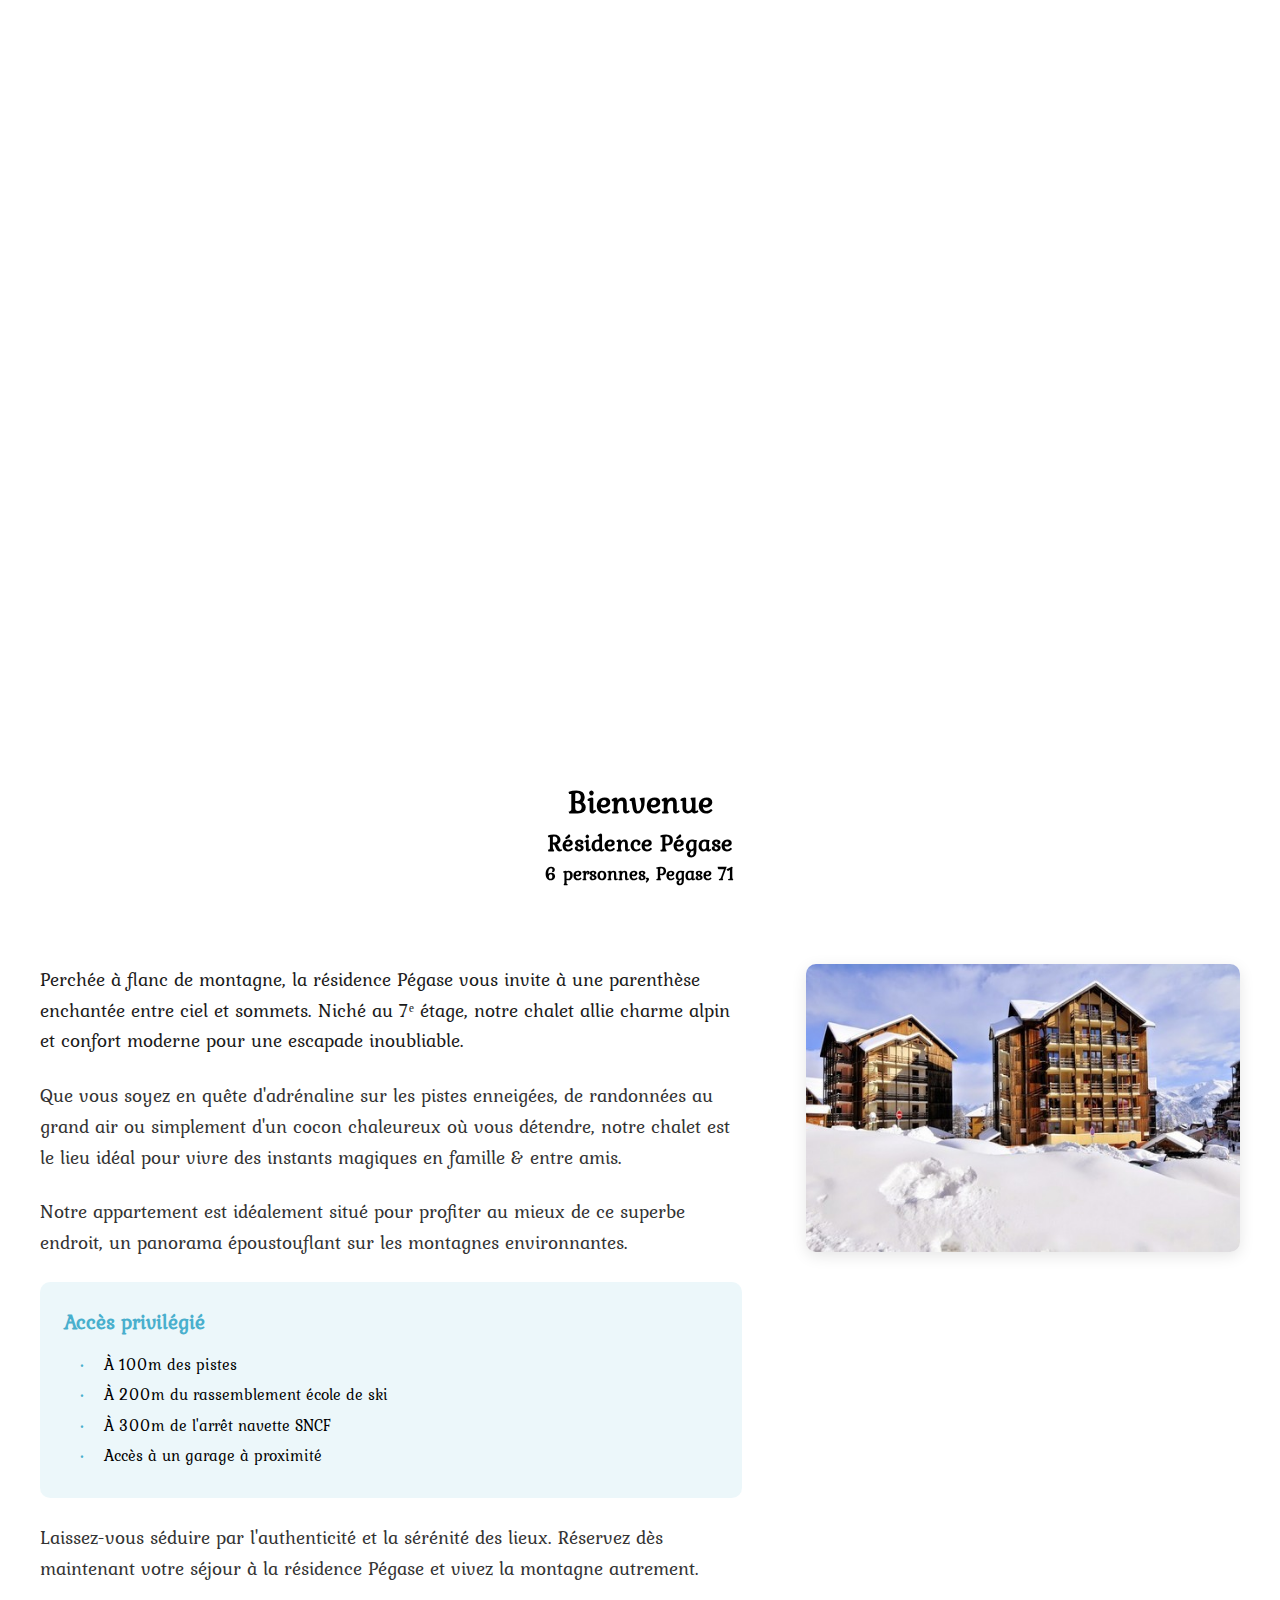
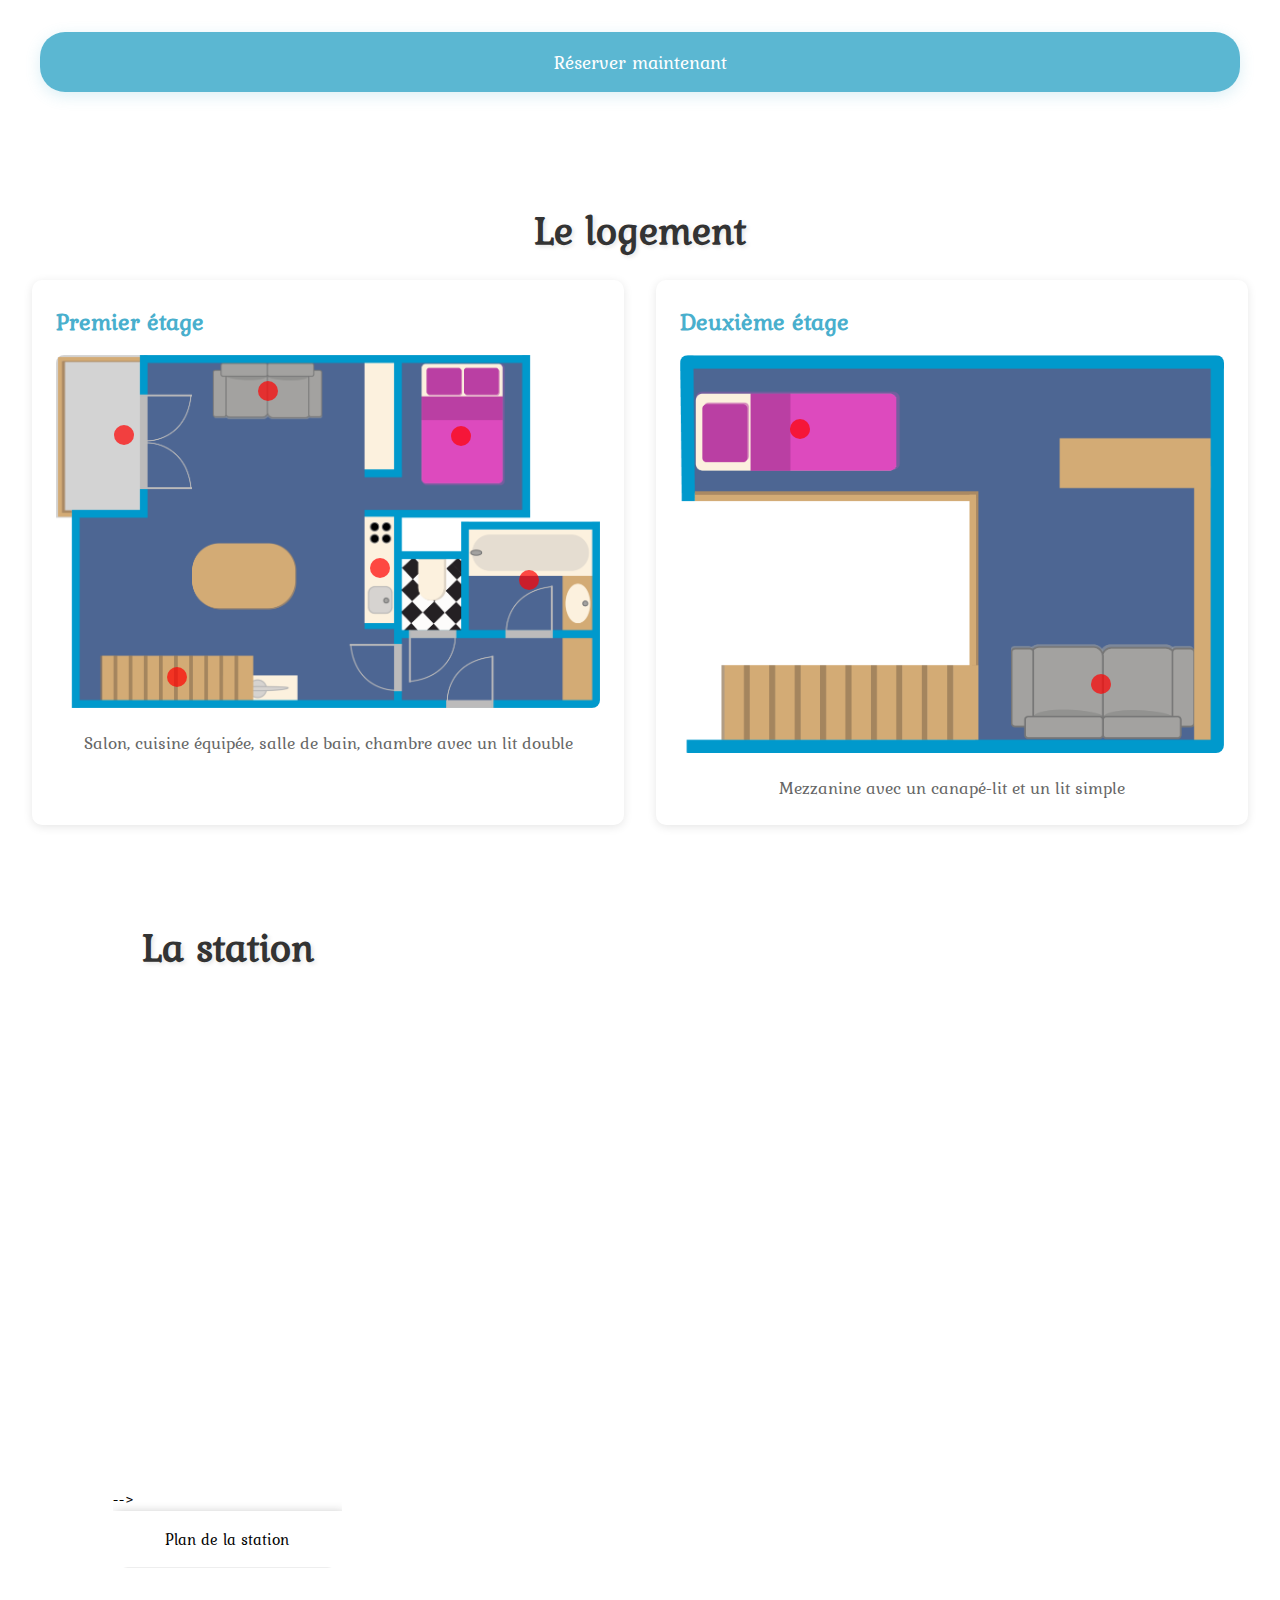
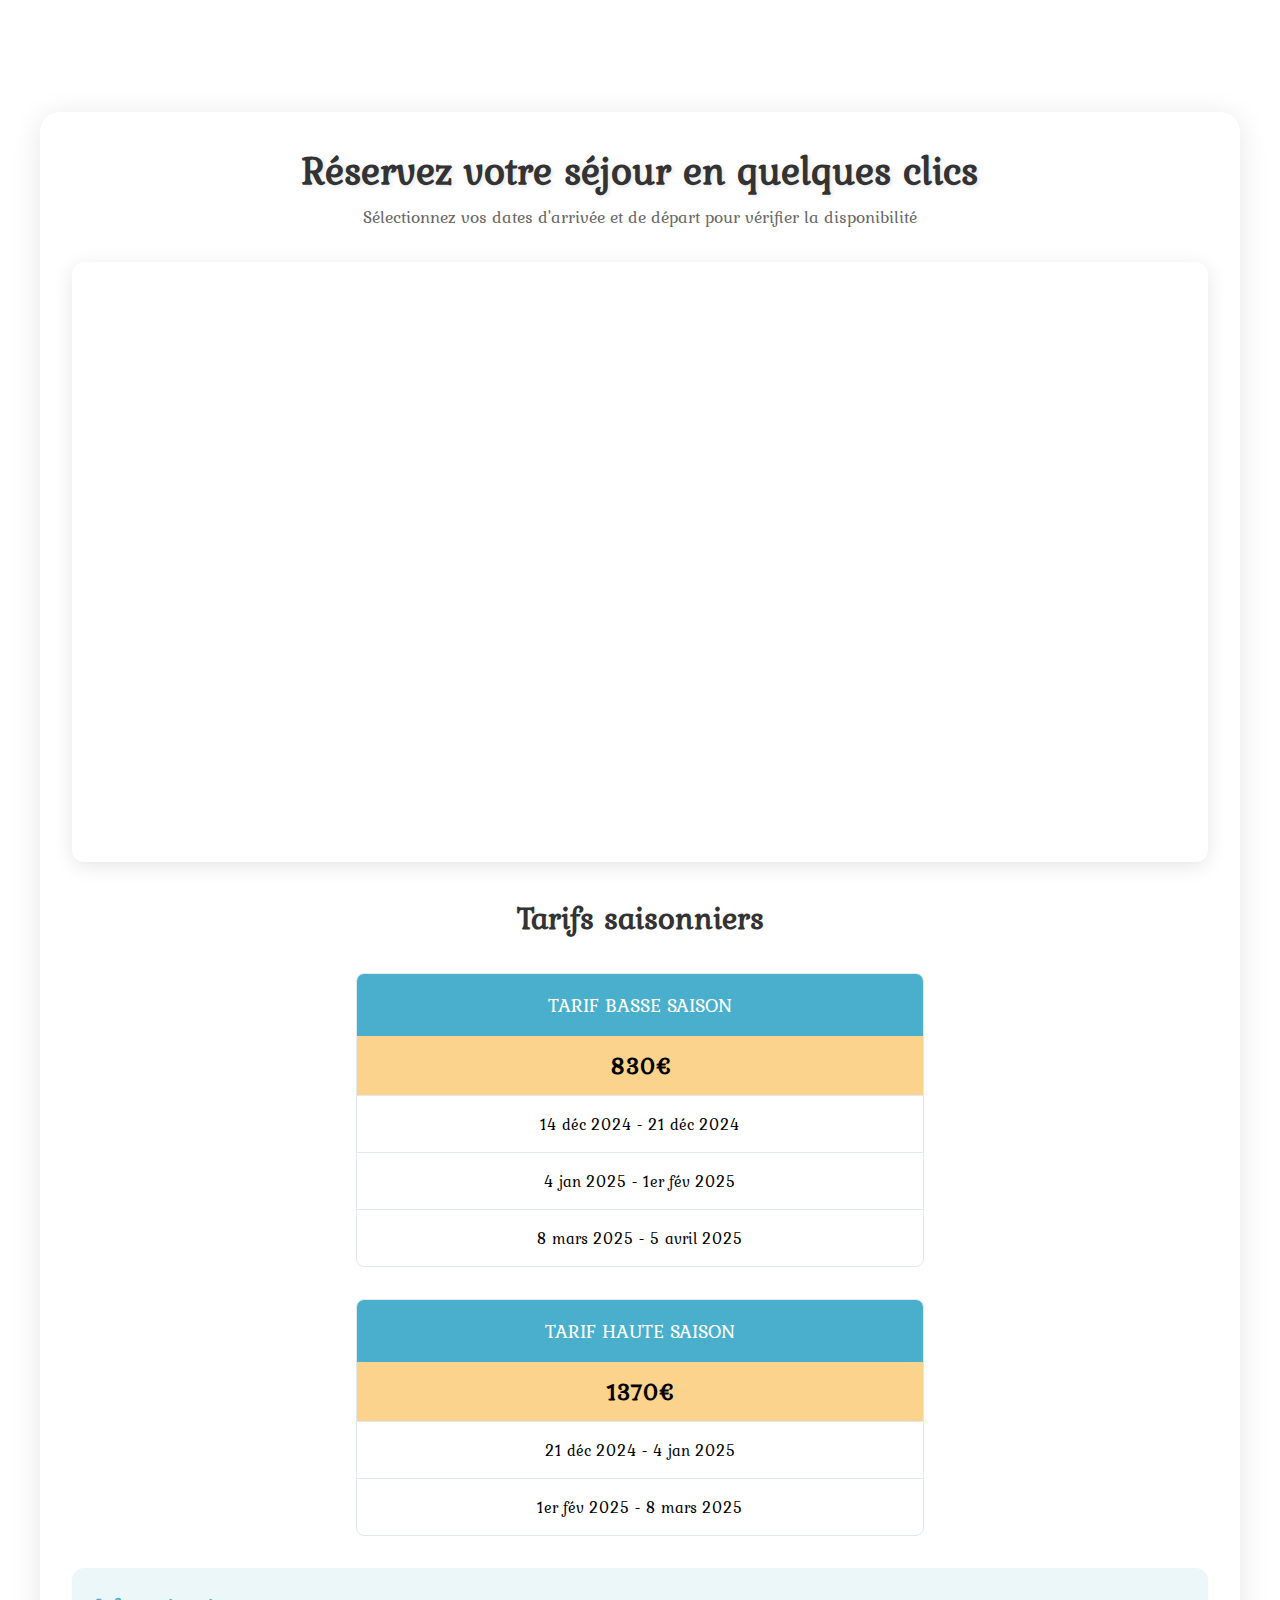
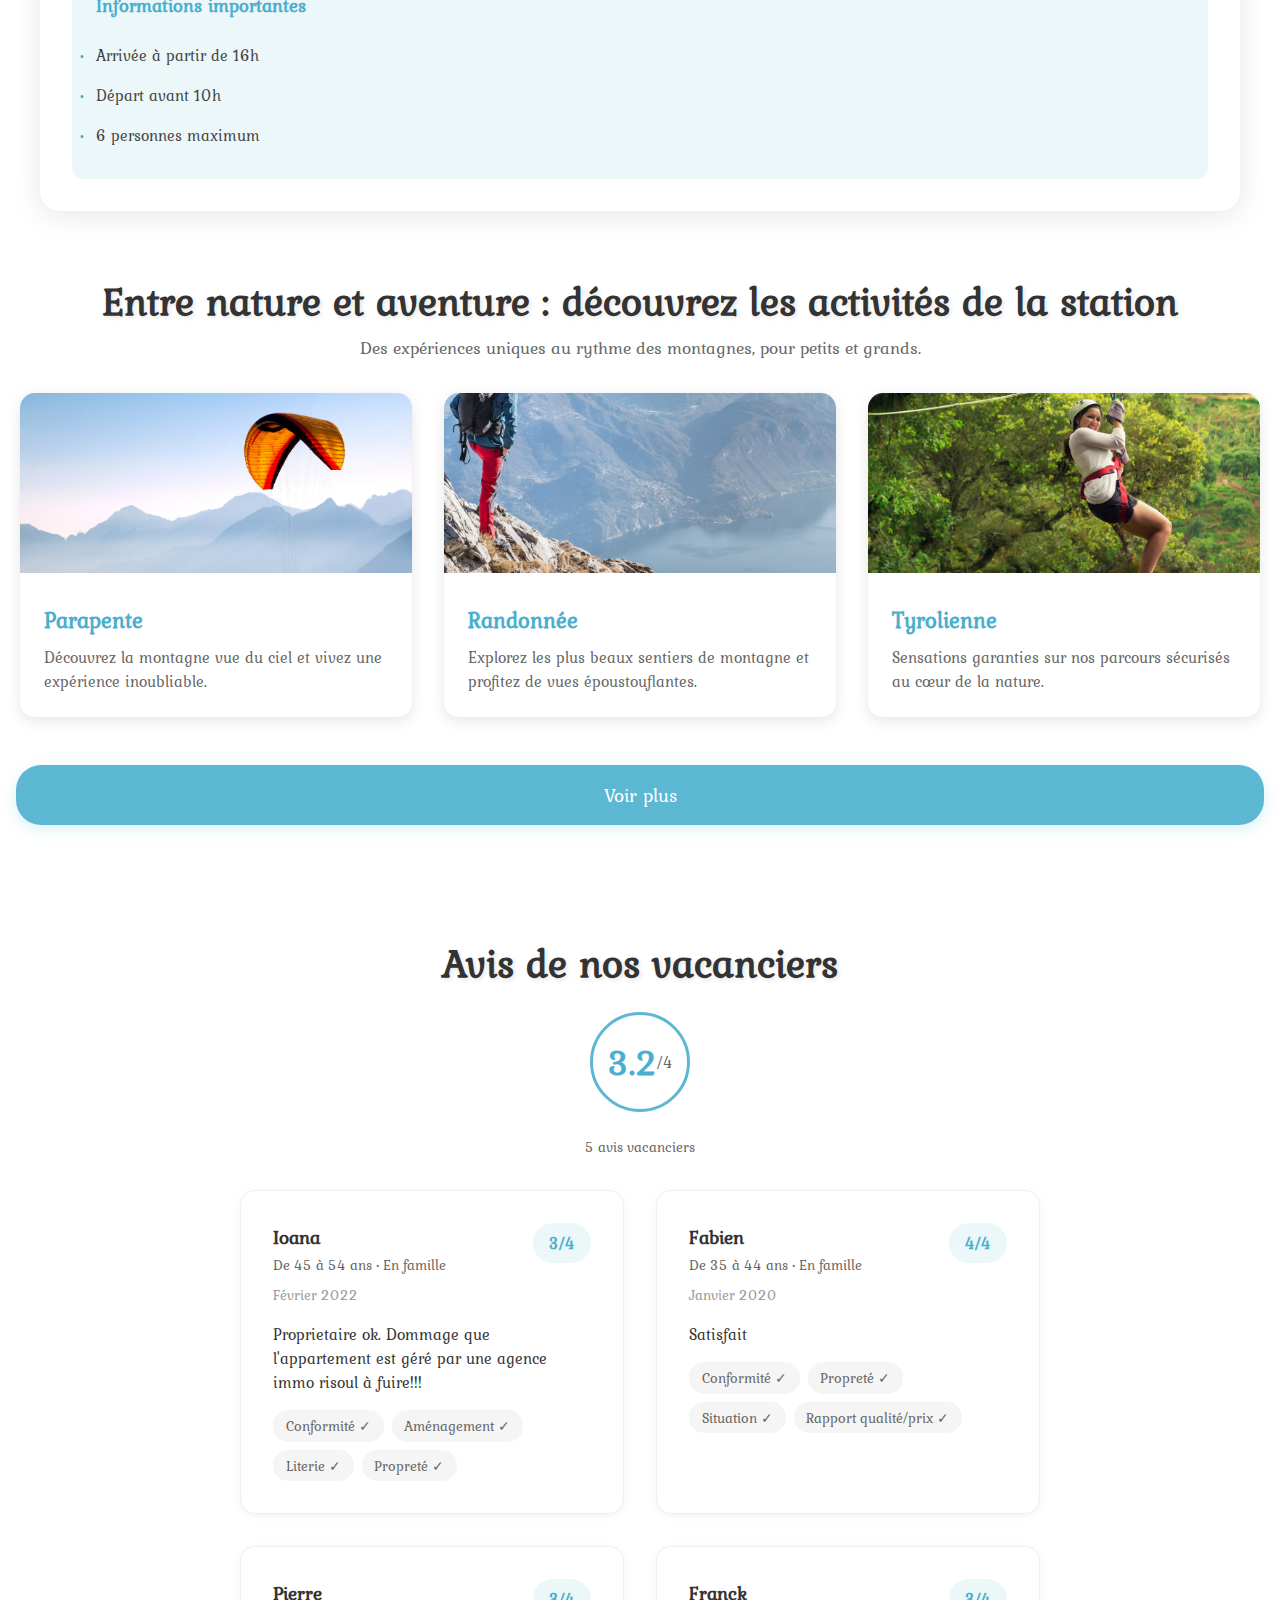
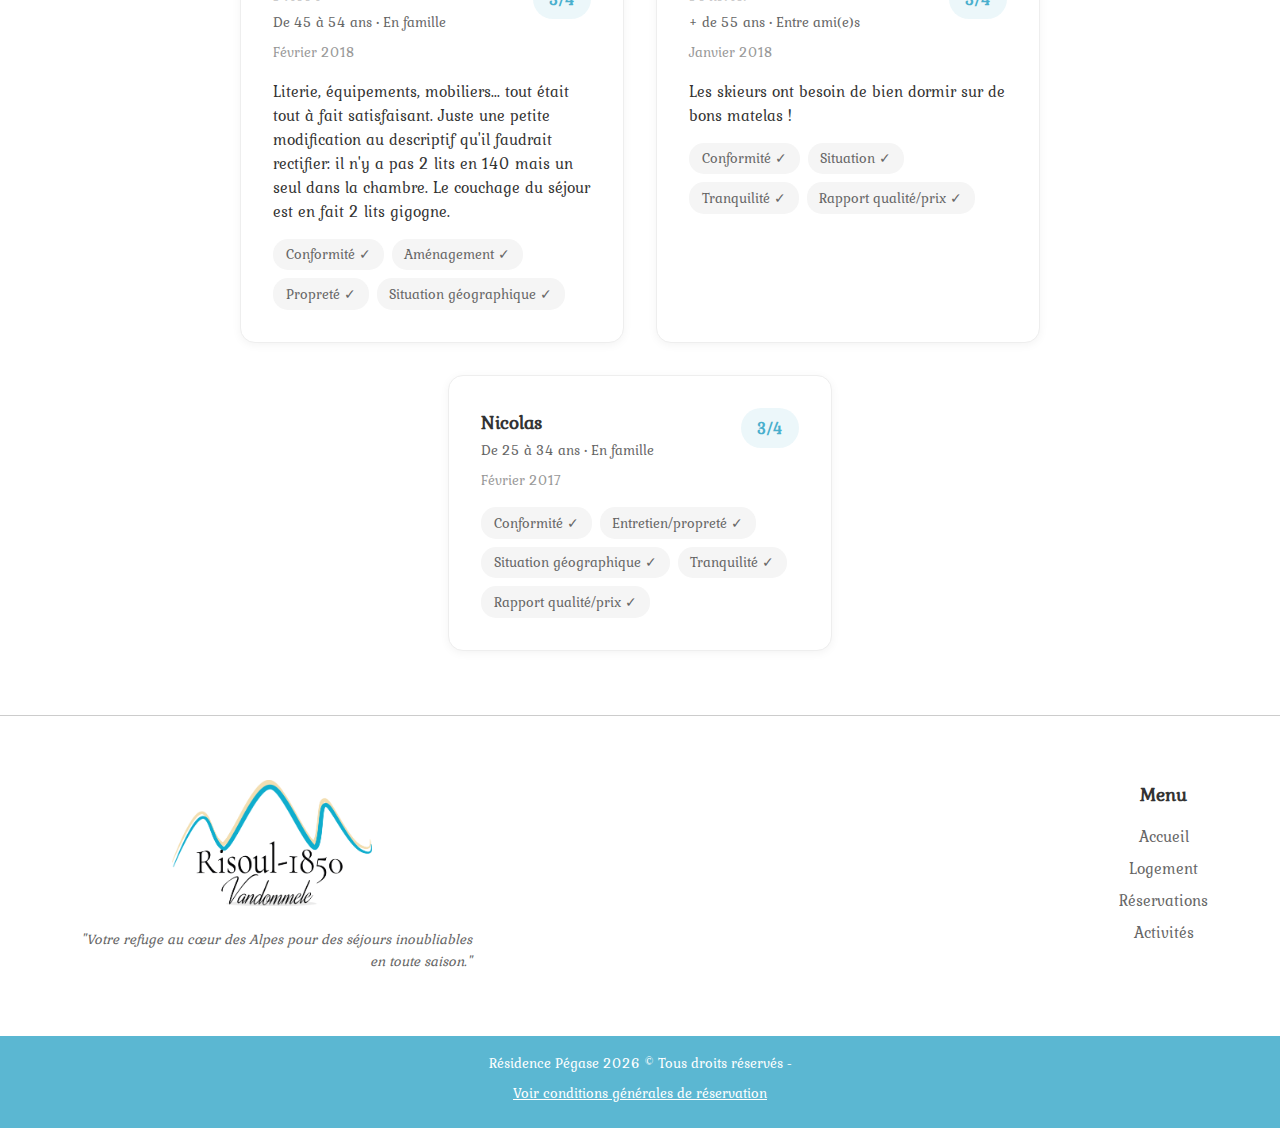
==== index.html @ df3fe363 "allthe project" ====
<!DOCTYPE html>
<html lang="fr">
<head>
    <meta charset="UTF-8">
    <meta name="viewport" content="width=device-width, initial-scale=1.0">
    <meta name="description" content="Résidence Pégase - Votre séjour en montagne">
    <title>Résidence Pégase</title>
    <link rel="stylesheet" href="/css/style.css">
</head>
<body>


    <header class="hero">
        <div class="hero__video-container">
            <!-- Vidéo pour desktop -->
            <video class="hero__video desktop" autoplay loop muted playsinline>
                <source src="./assets/hero/Hero section desktop.mp4" type="video/mp4">
      
            </video>

            <!-- Vidéo pour mobile -->
            <video class="hero__video mobile" autoplay loop muted playsinline>^
                <source src="./assets/hero/Hero section mobile.mp4" type="video/mp4">
            </video>

            
            <!-- Menu Burger -->
            <div class="burger-menu">
                <span></span>
                <span></span>
                <span></span>
            </div>
            <div class="nav-overlay">
                <nav>
                    <ul class="nav-buttons">
                        <li style="--i:1"><a href="#accueil" class="nav-button">Accueil</a></li>
                        <li style="--i:2"><a href="#logement" class="nav-button">Logement</a></li>
                        <li style="--i:3"><a href="#reservation" class="nav-button">Réservation</a></li>
                        <li style="--i:4"><a href="#activites" class="nav-button">Activités</a></li>
                    </ul>
                </nav>
            </div>
        </div>
    
        <div class="welcome-container">
            <h1 class="welcome-texth1">Bienvenue </h1>
            <h2 class="welcome-texth2">  Résidence Pégase</h1>
            <h3 class="welcome-texth3"> 6 personnes, Pegase 71</h3>
        </div>
    </header>





    <main id="content">

        <div class="content-sections">
            <!-- Section Accueil -->
    
            <section id="accueil" class="section-accueil">
                <!-- <h2 class="section-title">Résidence Pégase</h2> -->
                
                <div class="content-wrapper">
                    <div class="text-content">
                        <div class="intro-text">
                            <p>Perchée à flanc de montagne, la résidence Pégase vous invite à une parenthèse enchantée entre ciel et sommets. Niché au 7ᵉ étage, notre chalet allie charme alpin et confort moderne pour une escapade inoubliable.</p>
                        </div>
            
                        <div class="experience-text">
                            <p>Que vous soyez en quête d'adrénaline sur les pistes enneigées, de randonnées au grand air ou simplement d'un cocon chaleureux où vous détendre, notre chalet est le lieu idéal pour vivre des instants magiques en famille & entre amis.</p>
                        </div>
            
                        <div class="location-text">
                            <p>Notre appartement est idéalement situé pour profiter au mieux de ce superbe endroit, un panorama époustouflant sur les montagnes environnantes.</p>
                        </div>
            
                        <div class="access-info">
                            <h3>Accès privilégié</h3>
                            <ul>
                                <li>À 100m des pistes</li>
                                <li>À 200m du rassemblement école de ski</li>
                                <li>À 300m de l'arrêt navette SNCF</li>
                                <li>Accès à un garage à proximité</li>
                            </ul>
                        </div> 
            
                        <div class="closing-text">
                            <p>Laissez-vous séduire par l'authenticité et la sérénité des lieux. Réservez dès maintenant votre séjour à la résidence Pégase et vivez la montagne autrement.</p>
                        </div>
                    </div>
            
                    <div class="image-container">
                        <img src="./assets/section_gallerie/hiver.jpg" alt="Vue de la Résidence Pégase" class="main-image">
                    </div>
            
                    <a href="#reservation" class="cta-button">Réserver maintenant</a>
                </div>
            </section>
    





            <!-- Section Galerie -->



            <section id="logement" class="main-section">
                <h2 class="section-title">Le logement</h2>
                
                <div class="floor-plans">
                    <!-- Premier étage -->
                    <div class="floor-plan">
                        <h3>Premier étage</h3>
                        <div class="plan-container">
                            <img src="./assets/images/Plan/Plan_Etage1.png" usemap="#image-map-ground" class="plan-image" alt="Plan du premier étage">
                            <map name="image-map-ground">
                                <area target="" alt="salon" title="salon" data-img-src="./assets/images/salon.png" coords="661,41,1132,267" shape="rect" class="zone">
                                <area target="" alt="balcon" title="balcon" data-img-src="/assets/images/Etage1_Balcon.png" coords="-1,2,576,681" shape="rect">
                                <area target="" alt="tv" title="tv" data-img-src="/assets/images/tv.png" coords="188,1266,833,1459" shape="rect">
                                <area target="" alt="salle de bain" title="salle de bain" data-img-src="/assets/images/salle de bain.png" coords="1713,709,2292,1193" shape="rect">
                                <area target="" alt="lit 1" title="lit 1" data-img-src="/assets/images/lit 1.png" coords="1463,33,1961,654" shape="rect">
                                <area target="" alt="cuisine" title="cuisine" data-img-src="/assets/images/cuisine.png" coords="1284,654,1453,1152" shape="rect">
                            </map>
                        </div>
                        <div class="plan-description">
                            Salon, cuisine équipée, salle de bain, chambre avec un lit double
                        </div>
                    </div>
            
                    <!-- Deuxième étage -->
                    <div class="floor-plan">
                        <h3>Deuxième étage</h3>
                        <div class="plan-container">
                            <img src="./assets/images/Plan/Plan_Etage 2.png" usemap="#image-map-level" class="plan-image" alt="Plan du deuxième étage">
                            <map name="image-map-level">
                                <area target="" alt="lit 2" title="lit 2" data-img-src="/assets/images/lit 2.png" coords="42,67,563,304" shape="rect">
                                <area target="" alt="lit 3" title="lit 3" data-img-src="/assets/images/lit 3.png" coords="798,690,1319,964" shape="rect">
                            </map>
                        </div>
                        <div class="plan-description">
                            Mezzanine avec un canapé-lit et un lit simple
                        </div>
                    </div>


                    <div class="station-section">
                        <h2 class="section-title">La station</h2>
                        <div class="station-plan">
                            <div class="station-container">
                                <iframe src="https://www.google.com/maps/d/embed?mid=18PdFX3m8Ig9uODWgLl3sWY6C5Mbx6hE&ehbc=2E312F" ></iframe>
                                <!-- <img src="/assets/plan_pegase71.png" alt="Plan de la station de ski Risoul"  --> -->
                                <div class="station-caption">Plan de la station</div>
                            </div>
                        </div>
                    </div>

                </div>
            
                <!-- Modal pour les images -->
                <div id="imageModal" class="modal">
                    <div class="modal-content">
                        <span class="close-modal">&times;</span>
                        <img id="modalImage" src="" alt="">
                        <div id="modalCaption"></div>
                    </div>
                </div>
            </section>


            </section>
    



            <!-- Section Réservation -->

            <section id="reservation" class="main-section">
                <div class="reservation-container">
                    <header class="reservation-header">
                        <h2 class="section-title">Réservez votre séjour en quelques clics</h2>
                        <p class="section-subtitle">Sélectionnez vos dates d'arrivée et de départ pour vérifier la disponibilité</p>
                    </header>
             
      
                    <div class="calendar-container">
                        <div id="my-cal-inline"></div>
                    </div>


                    
                    <div class="pricing-section">
                        <h2 class="pricing-title">Tarifs saisonniers</h2>
                        
                        <!-- Carte Basse Saison -->
                        <div class="pricing-card">
                            <div class="card-header">
                                TARIF BASSE SAISON
                            </div>
                            <div class="price">
                                830€
                            </div>
                            <div class="periods">
                                <div class="period">14 déc 2024 - 21 déc 2024</div>
                                <div class="period">4 jan 2025 - 1er fév 2025</div>
                                <div class="period">8 mars 2025 - 5 avril 2025</div>
                            </div>
                        </div>

                        <!-- Carte Haute Saison -->
                        <div class="pricing-card">
                            <div class="card-header">
                                TARIF HAUTE SAISON
                            </div>
                            <div class="price">
                                1370€
                            </div>
                            <div class="periods">
                                <div class="period">21 déc 2024 - 4 jan 2025</div>
                                <div class="period">1er fév 2025 - 8 mars 2025</div>
                            </div>
                        </div>
                    </div>


             
                    <div class="reservation-info">
                        <div class="info-box">
                            <h3>Informations importantes</h3>
                            <ul>
                                <li>Arrivée à partir de 16h</li>
                                <li>Départ avant 10h</li> 
                                <li>6 personnes maximum</li>
                            </ul>
                        </div>
                        
                    </div>
                </div>
             </section>



            <!-- Section Activités -->
            <section id="activites" class="main-section">
                <h2 class="section-title">Entre nature et aventure : découvrez les activités de la station</h2>
                <p class="section-subtitle">Des expériences uniques au rythme des montagnes, pour petits et grands.</p>
            
                <div class="activities-cards">
                    <article class="activity-card">
                        <img src="/assets/section_activite/parapente.png" alt="Parapente en montagne" class="activity-img">
                        <div class="activity-content">
                            <h3>Parapente</h3>
                            <p>Découvrez la montagne vue du ciel et vivez une expérience inoubliable.</p>
                        </div>
                    </article>
            
                    <article class="activity-card">
                        <img src="/assets/section_activite/randonnee.png" alt="Randonnée en montagne" class="activity-img">
                        <div class="activity-content">
                            <h3>Randonnée</h3>
                            <p>Explorez les plus beaux sentiers de montagne et profitez de vues époustouflantes.</p>
                        </div>
                    </article>
            
                    <article class="activity-card">
                        <img src="/assets/section_activite/tyrolienne.png" alt="Tyrolienne en forêt" class="activity-img">
                        <div class="activity-content">
                            <h3>Tyrolienne</h3>
                            <p>Sensations garanties sur nos parcours sécurisés au cœur de la nature.</p>
                        </div>
                    </article>
                </div>
            
                <div class="cta-wrapper">
                    <a href="./pages/activites.html" class="cta-button">Voir plus</a>
                </div>

            </section>
            <section id="reviews" class="section-reviews">
                <h2 class="section-title">Avis de nos vacanciers</h2>
                <div class="reviews-summary">
                    <div class="overall-score">
                        <div class="score-circle">
                            <span class="score">3.2</span>
                            <span class="total">/4</span>
                        </div>
                        <p class="total-reviews">5 avis vacanciers</p>
                    </div>
                </div>
            
                <div class="reviews-container">
                    <!-- Review Card 1 -->
                    <article class="review-card">
                        <div class="review-header">
                            <div class="reviewer-info">
                                <h3>Ioana</h3>
                                <p class="review-meta">De 45 à 54 ans • En famille</p>
                            </div>
                            <div class="review-score">
                                <span>3/4</span>
                            </div>
                        </div>
                        <p class="review-date">Février 2022</p>
                        <p class="review-text">Proprietaire ok. Dommage que l'appartement est géré par une agence immo risoul à fuire!!!</p>
                        <div class="review-details">
                            <span class="detail-item">Conformité ✓</span>
                            <span class="detail-item">Aménagement ✓</span>
                            <span class="detail-item">Literie ✓</span>
                            <span class="detail-item">Propreté ✓</span>
                        </div>
                    </article>
            
                    <!-- Review Card 2 -->
                    <article class="review-card">
                        <div class="review-header">
                            <div class="reviewer-info">
                                <h3>Fabien</h3>
                                <p class="review-meta">De 35 à 44 ans • En famille</p>
                            </div>
                            <div class="review-score">
                                <span>4/4</span>
                            </div>
                        </div>
                        <p class="review-date">Janvier 2020</p>
                        <p class="review-text">Satisfait</p>
                        <div class="review-details">
                            <span class="detail-item">Conformité ✓</span>
                            <span class="detail-item">Propreté ✓</span>
                            <span class="detail-item">Situation ✓</span>
                            <span class="detail-item">Rapport qualité/prix ✓</span>
                        </div>
                    </article>

                    <!-- Review Card 3 -->
                    <article class="review-card">
                        <div class="review-header">
                            <div class="reviewer-info">
                                <h3>Pierre</h3>
                                <p class="review-meta">De 45 à 54 ans • En famille</p>
                            </div>
                            <div class="review-score">
                                <span>3/4</span>
                            </div>
                        </div>
                        <p class="review-date">Février 2018</p>
                        <p class="review-text">Literie, équipements, mobiliers... tout était tout à fait satisfaisant. Juste une petite modification au descriptif qu'il faudrait rectifier: il n'y a pas 2 lits en 140 mais un seul dans la chambre. Le couchage du séjour est en fait 2 lits gigogne.</p>
                        <div class="review-details">
                            <span class="detail-item">Conformité ✓</span>
                            <span class="detail-item">Aménagement ✓</span>
                            <span class="detail-item">Propreté ✓</span>
                            <span class="detail-item">Situation géographique ✓</span>
                        </div>
                    </article>

                    <!-- Review Card 4 -->
                    <article class="review-card">
                        <div class="review-header">
                            <div class="reviewer-info">
                                <h3>Franck</h3>
                                <p class="review-meta">+ de 55 ans • Entre ami(e)s</p>
                            </div>
                            <div class="review-score">
                                <span>3/4</span>
                            </div>
                        </div>
                        <p class="review-date">Janvier 2018</p>
                        <p class="review-text">Les skieurs ont besoin de bien dormir sur de bons matelas !</p>
                        <div class="review-details">
                            <span class="detail-item">Conformité ✓</span>
                            <span class="detail-item">Situation ✓</span>
                            <span class="detail-item">Tranquilité ✓</span>
                            <span class="detail-item">Rapport qualité/prix ✓</span>
                        </div>
                    </article>

                    <!-- Review Card 5 -->
                    <article class="review-card">
                        <div class="review-header">
                            <div class="reviewer-info">
                                <h3>Nicolas</h3>
                                <p class="review-meta">De 25 à 34 ans • En famille</p>
                            </div>
                            <div class="review-score">
                                <span>3/4</span>
                            </div>
                        </div>
                        <p class="review-date">Février 2017</p>
                        <div class="review-details">
                            <span class="detail-item">Conformité ✓</span>
                            <span class="detail-item">Entretien/propreté ✓</span>
                            <span class="detail-item">Situation géographique ✓</span>
                            <span class="detail-item">Tranquilité ✓</span>
                            <span class="detail-item">Rapport qualité/prix ✓</span>
                        </div>
                    </article>
                                
                </div>
            
            </section>



        </div>
    </main>



    <!-- Section Footer -->
    <footer class="footer">
        <div class="footer__content">
            <div class="footer__menu">
                <h3>Menu</h3>
                <ul>
                    <li><a href="#accueil">Accueil</a></li>
                    <li><a href="#logement">Logement</a></li>
                    <li><a href="#reservation">Réservations</a></li>
                    <li><a href="#activites">Activités</a></li>
                </ul>
            </div>

            <div class="footer__logo">
                <img src="./assets/logoRisoul1850TR.png" alt="Logo Résidence Pégase" class="logo-img">
                <p class="footer__tagline">"Votre refuge au cœur des Alpes pour des séjours inoubliables en toute saison."</p>
            </div>
        </div>

        <div class="footer__copyright">
            <p>Résidence Pégase <span id="current-year"></span> © Tous droits réservés - 
                <br>
                <a href="/pages/conditions-de-vente.html">Voir conditions générales de réservation</a></p>
        </div>

    </footer>






    <script src="/js/script.js"></script>
    <script src="/js/appartement.js"></script>
    <script src="/js/cal.js" defer></script>


</body>
</html>
---- css/style.css ----
@font-face {
    font-family: 'Kurale';
    src: url('../assets/fonts/Kurale/Kurale-Regular.ttf') format('truetype');
    font-weight: normal;
    font-style: normal;
}

* {
    margin: 0;
    padding: 0;
    box-sizing: border-box;
    font-family: 'Kurale', serif;
}

.hero {
    position: relative;
    width: 100%;
    height: 100vh;
    display: flex;
    flex-direction: column;
}

.hero__video-container {
    position: relative;
    width: 100%;
    height: 85vh;
    overflow: hidden;
}

.hero__video {
    width: 100%;
    height: 100%;
    object-fit: cover;
    background-color: rgba(255, 255, 255, 0.2); /* Couleur semi-transparente */
    backdrop-filter: blur(10px); /* Applique un flou */
}




/* Quand la largeur de l'écran est petite (mobile), on affiche la vidéo mobile et cache la vidéo desktop */
@media (max-width: 768px) {
    .hero__video.desktop {
        display: none;
    }

    .hero__video.mobile {
        display: block;
    }
}




.nav-buttons {
    position: absolute;
    bottom: 0;
    left: 0;
    width: 100%;
    /* transform: translateY(50%); */
    display: flex;
    justify-content: center;
    gap: 1.5rem;
    list-style: none;
    z-index: 10;
    padding: 0 2rem;
}

/* Effet de hover principal */
.nav-button {
    background: rgba(73, 175, 205, 0.9);
    padding: 1rem 3rem;
    color: white;
    text-decoration: none;
    border-radius: 25px 25px 0 0;
    font-size: 2.5em;
    min-width: 150px;
    text-align: center;
    position: relative;
    overflow: hidden;
    border: 2px solid transparent;
    
    /* Transition plus fluide */
    transition: transform 0.3s ease-out, background 0.3s ease-out, 
                color 0.3s ease-out, box-shadow 0.3s ease-out;
}

/* Effet de hover */
.nav-button:hover {
    transform: translateY(-8px); /* Moins de déplacement pour éviter l’instabilité */
    background: rgba(255, 255, 255, 0.9);
    color: rgba(73, 175, 205, 1);
    border-color: rgba(73, 175, 205, 1);
    box-shadow: 0 10px 20px rgba(73, 175, 205, 0.3);
}

/* Effet de lumière plus doux */
.nav-button::before {
    content: '';

    top: 0;
    left: -150%;
    width: 100%;
    height: 100%;
    background: linear-gradient(120deg, transparent, rgba(255, 255, 255, 0.3), transparent);
    transition: left 0.4s ease-out;
}

.nav-button:hover::before {
    left: 150%;
}

/* Animation du texte */
.nav-button:hover {
    text-shadow: 0 0 5px rgba(255, 255, 255, 0.6);
    letter-spacing: 1px; /* Moins d’espace pour éviter un effet trop brusque */
}

.welcome-container {
    display: flex;
    width: 100%;
    flex-grow: 1;
    background: rgba(255, 255, 255, 0.8);
    backdrop-filter: blur(5px);
    display: flex;
    justify-content: center;
    align-items: center;
    flex-direction: column;
}

.welcome-text {
    font-size: 3em;
    color: #333;
    text-shadow: 2px 2px 4px rgba(255, 255, 255, 0.5);
}

.welcome-text h3 {
    font-size: 1em;
    color: #333;
    text-shadow: 2px 2px 4px rgba(255, 255, 255, 0.5);
}



@media (max-width: 768px) {
    .hero__video-container {
        height: 75vh;
    }


    .welcome-texth1 {
        font-size: 4em;
        padding: 0 1rem;
        text-align: center;
    }


    .welcome-texth2 {
        font-size: 2em;
        padding: 0 1rem;
        text-align: center;
    }

    .welcome-texth3 {
        font-size: 1.2em;
        padding:  1rem;
        text-shadow: 2px 2px 4px rgba(255, 255, 255, 0.5);
    }


}







/*=======================================================*/
/* Menu Burger mobile */ 
/*====================================================*/

/* Menu mobile */
.burger-menu {
    display: none;
    position: fixed;
    top: 20px;
    right: 20px;
    background: rgba(73, 175, 205, 0.8);
    padding: 15px;
    border-radius: 12px;
    cursor: pointer;
    backdrop-filter: blur(8px);
    -webkit-backdrop-filter: blur(8px);
    border: 1px solid rgba(255, 255, 255, 0.3);
    box-shadow: 0 4px 15px rgba(0, 0, 0, 0.1);
    transition: all 0.3s cubic-bezier(0.4, 0, 0.2, 1);
    z-index: 1100;

}

.burger-menu span {
    display: block;
    width: 28px;
    height: 2px;
    background-color: white;
    margin: 6px 0;
    transition: 0.4s cubic-bezier(0.4, 0, 0.2, 1);
    border-radius: 4px;
}

/* Overlay */
.nav-overlay {
    position: fixed;
    inset: 0;
    background: rgba(0, 0, 0, 0.3);
    backdrop-filter: blur(40px);
    -webkit-backdrop-filter: blur(4px);
    opacity: 0;
    visibility: hidden;
    transition: all 0.3s ease;
    z-index: 1090;
}

.nav-overlay.active {
    opacity: 1;
    visibility: visible;
    pointer-events: auto; /* Réactive les événements quand visible */
}

@media (max-width: 768px) {
    .burger-menu {
        display: block;
    }

    .burger-menu:hover {
        transform: translateY(-2px);
        background: rgba(73, 175, 205, 0.9);
        box-shadow: 0 6px 20px rgba(73, 175, 205, 0.2);
    }

    .burger-menu.active span:nth-child(1) {
        transform: rotate(-45deg) translate(-6px, 6px);
    }

    .burger-menu.active span:nth-child(2) {
        opacity: 0;
        transform: translateX(-8px);
    }

    .burger-menu.active span:nth-child(3) {
        transform: rotate(45deg) translate(-6px, -6px);
    }

    .nav-buttons {
        position: fixed;
        top: 0;
        right: -100%;
        height: 100vh;
        /* width: 280px; */
        /* background: rgba(255, 255, 255, 0.9);
        backdrop-filter: blur(20px); */
        -webkit-backdrop-filter: blur(20px);
        display: flex;
        flex-direction: column;
        justify-content: center;
        gap: 2rem;
        padding: 2rem;
        transition: 0.4s cubic-bezier(0.4, 0, 0.2, 1);
        z-index: 1095;
        /* box-shadow: -5px 0 25px rgba(0, 0, 0, 0.1); */
        border-left: 1px solid rgba(255, 255, 255, 0.2);
    }

    .nav-buttons.show {
        right: 0;
        visibility: visible;
        pointer-events: auto;
    }

    .nav-buttons li {
        opacity: 0;
        transform: translateX(30px);
        transition: 0.4s cubic-bezier(0.4, 0, 0.2, 1);
        transition-delay: calc(0.1s * var(--i));
    }

    .nav-buttons.show li {
        opacity: 1;
        transform: translateX(0);
    }

    .nav-button {
        font-size: 1.6em;
        padding: 1rem 1.5rem;
        width: 100%;
        border-radius: 12px;
        background: rgb(73 175 205 / 48%);
        border: 1px solid rgba(73, 175, 205, 0.2);
        /* color: rgba(73, 175, 205, 0.9); */
        text-align: center;
        transition: 0.3s cubic-bezier(0.4, 0, 0.2, 1);
        display: block;
        text-decoration: none;
    }

    .nav-button:hover {
        background: rgba(73, 175, 205, 0.15);
        transform: translateX(5px);
        border-color: rgba(73, 175, 205, 0.3);
    }
}




/*=======================================================*/
/* Acceuil */ 
/*====================================================*/

.section-accueil {
    padding: 1rem 1rem 1rem;
    background: #fff;
}

.section-title {
    font-size: 2.5em;
    color: rgba(73, 175, 205, 1);
    text-align: center;
    margin-bottom: 2rem;
    text-shadow: 2px 2px 4px rgba(0, 0, 0, 0.1);
}

.content-wrapper {
    max-width: 1200px;
    margin: 0 auto;
    display: flex;
    flex-direction: column;
    gap: 2rem;
}

.text-content {
    display: flex;
    flex-direction: column;
    gap: 1.5rem;
}

.text-content p {
    font-size: 1.1em;
    line-height: 1.6;
    color: #333;
}

.intro-text p {
    font-size: 1.2em;
    color: #1a1a1a;
}

.access-info {
    background: rgba(73, 175, 205, 0.1);
    padding: 1.5rem;
    border-radius: 10px;
}

.access-info h3 {
    color: rgba(73, 175, 205, 1);
    margin-bottom: 1rem;
    font-size: 1.3em;
}

.access-info ul {
    list-style: none;
    padding-left: 1rem;
}

.access-info li {
    position: relative;
    padding-left: 1.5rem;
    margin-bottom: 0.5rem;
    line-height: 1.4;
}

.access-info li::before {
    content: '•';
    color: rgba(73, 175, 205, 1);
    position: absolute;
    left: 0;
}

.image-container {
    width: 100%;
    border-radius: 10px;
    overflow: hidden;
    box-shadow: 0 4px 15px rgba(0, 0, 0, 0.1);
}

.main-image {
    width: 100%;
    height: auto;
    display: block;
}

.cta-button {
    display: inline-block;
    background: rgba(73, 175, 205, 0.9);
    color: white;
    text-decoration: none;
    padding: 1rem 2rem;
    border-radius: 25px;
    text-align: center;
    font-size: 1.2em;
    transition: all 0.3s ease;
    margin: 1rem auto;
    box-shadow: 0 4px 15px rgba(73, 175, 205, 0.3);
    z-index: 1001; /* Supérieur au z-index de la navigation mobile */
}

.cta-button:hover {
    background: rgba(73, 175, 205, 1);
    transform: translateY(-2px);
    box-shadow: 0 6px 20px rgba(73, 175, 205, 0.4);
    z-index: 1001; /* Supérieur au z-index de la navigation mobile */
}

/* Media Queries pour les plus grands écrans */
@media (min-width: 768px) {
    .section-accueil {
        padding: 4rem 2rem;
    }

    .content-wrapper {
        flex-direction: row;
        flex-wrap: wrap;
        justify-content: space-between;
    }

    .text-content {
        flex: 1 1 60%;
        padding-right: 2rem;
    }

    .image-container {
        flex: 1 1 35%;
        align-self: flex-start;
        top: 2rem;
    }

    .cta-button {
        flex: 0 0 100%;
    }
}

@media (min-width: 1024px) {
    .section-title {
        font-size: 3em;
    }

    .text-content p {
        font-size: 1.2em;
    }
}



/*=======================================================*/
/* Gallerie */ 
/*====================================================*/


.section-title-h2 {
    font-size: 1.5rem;
    color: rgba(73, 175, 205, 1);
    text-align: center;
    margin-bottom: 2rem;
    text-shadow: 2px 2px 4px rgba(0, 0, 0, 0.1);
}

.zone-marker {
    position: absolute;
    width: 20px;
    height: 20px;
    background-color: rgba(255, 0, 0, 0.7); /* Rouge semi-transparent */
    border-radius: 50%;
    cursor: pointer;
    transform: translate(-50%, -50%); /* Centrer sur la zone */
    transition: background 0.3s;
}

.zone-marker:hover {
    background-color: rgba(255, 0, 0, 1);
}

.zone-marker:hover {
    background-color: rgba(255, 0, 0, 1);
    transform: translate(-50%, -50%) scale(1.2);
}


/* Styles pour la section appartement */
.floor-plans {
    display: flex;
    flex-direction: column;
    gap: 2rem;
    padding: 1rem;
}

.floor-plan {
    background: white;
    border-radius: 10px;
    padding: 1.5rem;
    box-shadow: 0 2px 10px rgba(0, 0, 0, 0.1);
}

.floor-plan h3 {
    color: rgba(73, 175, 205, 1);
    margin-bottom: 1rem;
    font-size: 1.5em;
}

.plan-container {
    position: relative;
    width: 100%;
    margin: 1rem 0;
    z-index: 1;
}

area[coords] {
    position: relative;
    z-index: 2;
}


.plan-image {
    width: 100%;
    height: auto;
    border-radius: 8px;
    cursor: pointer;
}

.plan-description {
    color: #666;
    font-size: 1.1em;
    margin-top: 1rem;
    text-align: center;
}

/* Modal styles */
.modal {
    display: none;
    position: fixed;
    top: 0;
    left: 0;
    width: 100%;
    height: 100%;
    background-color: rgba(0, 0, 0, 0.8);
    z-index: 2000;
    overflow: auto;
}

.modal-content {
    position: relative;
    margin: auto;
    padding: 20px;
    max-width: 90%;
    max-height: 90vh;
    top: 50%;
    transform: translateY(-50%);
    z-index: 2001;
}

.modal-content img {
    width: 100%;
    height: auto;
    max-height: 80vh;
    object-fit: contain;
    border-radius: 8px;
}

.close-modal {
    position: absolute;
    right: 25px;
    top: 10px;
    color: white;
    font-size: 35px;
    font-weight: bold;
    cursor: pointer;
    z-index: 2002;
}

#modalCaption {
    color: white;
    text-align: center;
    padding: 10px;
    font-size: 1.2em;
}

/* Responsive design */
@media (min-width: 768px) {
    .floor-plans {
        flex-direction: row;
        flex-wrap: wrap;
    }

    .floor-plan {
        flex: 1 1 calc(50% - 2rem);
    }

    .modal-content {
        max-width: 80%;
    }
}

@media (max-width: 767px) {
    .floor-plan {
        margin-bottom: 1.5rem;
    }
}



/* Section Station - Mobile First */


iframe {
    width: 100%;  /* Largeur adaptable à son conteneur */
    height: 500px; /* Hauteur fixe */
    border: none; /* Supprime la bordure par défaut */
}


.station-plan {
    border-radius: 15px;
    overflow: hidden;
    margin: 0 auto;
    max-width: 100%;
}

.station-caption {
    display: flex;
    padding: 1rem;
    border-bottom: 1px solid #eee;
    box-sizing: border-box; /* Correction de box-sizing */
    flex-direction: column;
    align-items: center;
    box-shadow: 2px 2px 10px rgba(26, 26, 26, 0.3); /* Ombre douce */
}

.station-container {
    width: 100%;
    box-shadow: 2px 2px 10px rgba(26, 26, 26, 0.3); /* Ombre douce */
}

.station-image-wrapper {
    position: relative;
    width: 100%;
    overflow: hidden;
    cursor: pointer;
}

.station-image {
    width: 100%;
    height: auto;
    display: block;
    transition: transform 0.5s ease;
}

.station-image-wrapper:hover .station-image {
    transform: scale(1.02);
}



/* Overlay avec texte de zoom */
.zoom-hint {
    position: absolute;
    top: 0;
    left: 0;
    right: 0;
    bottom: 0;
    background: rgba(0, 0, 0, 0.4);
    display: flex;
    align-items: center;
    justify-content: center;
    opacity: 0;
    transition: opacity 0.3s ease;
}

.zoom-hint span {
    color: white;
    background: rgba(73, 175, 205, 0.9);
    padding: 0.8rem 1.5rem;
    border-radius: 25px;
    font-size: 0.9rem;
    transform: translateY(20px);
    transition: transform 0.3s ease;
}

.station-image-wrapper:hover .zoom-hint {
    opacity: 1;
}

.station-image-wrapper:hover .zoom-hint span {
    transform: translateY(0);
}

.station-info {
    padding: 1.5rem;
    background: #f8f9fa;
    border-top: 1px solid #eee;
}

.station-info h3 {
    color: rgba(73, 175, 205, 1);
    font-size: 1.2rem;
    margin-bottom: 0.5rem;
}

.station-info p {
    color: #666;
    font-size: 0.95rem;
    line-height: 1.5;
}

/* Tablette (768px et plus) */
@media (min-width: 768px) {
    .station-section {
        padding: 3rem 2rem;
    }

    .station-plan {
        max-width: 90%;
    }

    .station-info {
        padding: 2rem;
    }

    .station-info h3 {
        font-size: 1.4rem;
    }

    .station-info p {
        font-size: 1.1rem;
    }

    .zoom-hint span {
        font-size: 1rem;
        padding: 1rem 2rem;
    }
}

/* Desktop (1024px et plus) */
@media (min-width: 1024px) {
    .station-section {
        padding: 4rem 2rem;
    }

    .station-plan {
        max-width: 80%;
        transition: transform 0.3s ease;
    }

    .station-plan:hover {
        transform: translateY(-5px);
    }

    .station-info {
        padding: 2.5rem;
    }
}

/* Grand écran (1200px et plus) */
@media (min-width: 1200px) {
    .station-plan {
        max-width: 70%;
    }
}





/*=======================================================*/
/* Reservation */ 
/*====================================================*/

.main-section#reservations {
    position: relative;
    z-index: 1000;
    padding: 2rem;
    background: rgba(255, 255, 255, 0.95);
}

.reservation-container {
    max-width: 1200px;
    margin: 0 auto;
    background: white;
    border-radius: 20px;
    box-shadow: 0 4px 30px rgba(0, 0, 0, 0.1);
    padding: 2rem;
    position: relative;
    z-index: 1000;
}

.reservation-header {
    text-align: center;
    margin-bottom: 2rem;
}

.calendar-container {
    background: white;
    border-radius: 12px;
    margin: 2rem 0;
    position: relative;
    z-index: 2000;
    min-height: 600px;
}

#my-cal-inline {
    width: 100%;
    min-height: 600px !important;
    border-radius: 12px;
    box-shadow: 0 4px 20px rgba(0, 0, 0, 0.1);
    background: white;
    padding: 1rem;
    margin: 2rem auto;
    position: relative;
    z-index: 2000;
}

/* Assurez-vous que le calendrier est visible sur mobile */
@media (max-width: 768px) {
    #my-cal-inline {
        min-height: 500px !important;
        padding: 0.5rem;
    }
    
    .calendar-container {
        min-height: 500px;
    }
}



.reservation-info {
    display: flex;
    justify-content: space-between;
    gap: 2rem;
    margin-top: 2rem;
    padding: 1.5rem;
    background: rgba(73, 175, 205, 0.1);
    border-radius: 12px;
}

.info-box {
    flex: 1;
}

.info-box h3 {
    color: rgba(73, 175, 205, 1);
    margin-bottom: 1rem;
}

.info-box ul {
    list-style: none;
    padding: 0;
}

.info-box li {
    padding: 0.5rem 0;
    color: #444;
}

.info-box li::before {
    content: "•";
    color: rgba(73, 175, 205, 1);
    font-weight: bold;
    display: inline-block;
    width: 1em;
    margin-left: -1em;
}

.price-info {
    text-align: right;
}

.price-info p {
    font-size: 1.4em;
    color: #333;
}

.price-info strong {
    color: rgba(73, 175, 205, 1);
    font-size: 1.2em;
}

.price-info small {
    display: block;
    color: #666;
    margin-top: 0.5rem;
}

@media (max-width: 768px) {

    #my-cal-inline {
        height: 500px;
        padding: 0.5rem;
    }
    
    .main-section#reservations {
        padding: 1rem;
    }

    .reservation-info {
        flex-direction: column;
        text-align: center;
    }

    .price-info {
        text-align: center;
    }
}

.pricing-section {
    max-width: 600px;
    margin: 2rem auto;
    padding: 0 1rem;
}

.pricing-title {
    text-align: center;
    font-size: 2em;
    color: #333;
    margin-bottom: 2rem;
}

.pricing-card {
    width: 100%;
    border: 1px solid #e2e8f0;
    border-radius: 0.5rem;
    overflow: hidden;
    margin-bottom: 2rem;
    background: white;
}

.card-header {
    background-color: rgb(73, 175, 205);
    color: white;
    padding: 1rem;
    text-align: center;
    font-size: 1.25rem;
    font-weight: 500;
}

.price {
    background-color: #fbd38d;
    padding: 0.75rem;
    text-align: center;
    font-size: 1.5rem;
    font-weight: bold;
}

.periods {
    border-top: 1px solid #e2e8f0;
}

.period {
    padding: 1rem;
    text-align: center;
    border-bottom: 1px solid #e2e8f0;
}

.period:last-child {
    border-bottom: none;
}

/* Responsive Design */
@media (max-width: 640px) {
    .pricing-section {
        padding: 0 0.5rem;
    }
    
    .pricing-title {
        font-size: 1.75em;
    }
}



/*=======================================================*/
/* Activités */ 
/*====================================================*/

/* Section Activités - Mobile First */
.main-section {
    padding: 2rem 1rem;
}

.section-title {
    font-size: 1.8em;
    color: #333;
    text-align: center;
    margin-bottom: 0.5rem;
    line-height: 1.3;
}

.section-subtitle {
    text-align: center;
    color: #666;
    font-size: 1.1em;
    margin-bottom: 2rem;
    padding: 0 1rem;
}

.activities-cards {
    display: flex;
    flex-direction: column;
    gap: 2rem;
    margin-bottom: 2rem;
}

.activity-card {
    background: white;
    border-radius: 15px;
    overflow: hidden;
    box-shadow: 0 4px 15px rgba(0, 0, 0, 0.1);
    transition: transform 0.3s ease;
}


.activity-img {
    width: 100%;
    height: 180px;
    object-fit: cover;
}

.activity-content {
    padding: 1.5rem;
}

.activity-content h3 {
    color: rgba(73, 175, 205, 1);
    font-size: 1.4em;
    margin-bottom: 0.5rem;
}

.activity-content p {
    color: #666;
    line-height: 1.5;
}

.cta-wrapper {
    position: relative;
    width: 100%;
    display: flex;
    justify-content: center;
    margin-top: 2rem;
    z-index: 1001;
}

.cta-button {
    display: inline-block;
    background: rgba(73, 175, 205, 0.9);
    color: white;
    text-decoration: none;
    padding: 1rem 3rem;
    border-radius: 25px;
    font-size: 1.2em;
    transition: all 0.3s cubic-bezier(0.4, 0, 0.2, 1);
    box-shadow: 0 4px 15px rgba(73, 175, 205, 0.2);
    position: relative;
    z-index: 1;
}

.cta-button:hover {
    background: rgba(73, 175, 205, 1);
    transform: translateY(-2px);
    box-shadow: 0 6px 20px rgba(73, 175, 205, 0.4);
    z-index: 1011;
}

@media (max-width: 768px) {
    .cta-button {
        width: 80%;
        max-width: 300px;
        text-align: center;
    }
}



/* Media Queries pour tablettes et desktop */
@media (min-width: 768px) {
    .section-title {
        font-size: 2.5em;
    }

    .activities-cards {
        flex-direction: row;
        flex-wrap: wrap;
        justify-content: center;
        gap: 2rem;
    }

    .activity-card {
        flex: 0 1 calc(50% - 1rem);
    }
}

@media (min-width: 1024px) {
    .activity-card {
        flex: 0 1 calc(33.333% - 1.5rem);
    }
}









/*=======================================================*/
/* Reviews */ 
/*====================================================*/


/* Section Reviews - Mobile First */
.section-reviews {
    padding: 2rem 1rem;
    background: #fff;
}

.reviews-summary {
    text-align: center;
    margin-bottom: 2rem;
}

.overall-score {
    display: flex;
    flex-direction: column;
    align-items: center;
    gap: 0.5rem;
    padding-top: 15px;
}

.score-circle {
    width: 80px;
    height: 80px;
    border-radius: 50%;
    border: 3px solid rgba(73, 175, 205, 0.9);
    display: flex;
    align-items: center;
    justify-content: center;
    margin-bottom: 1rem;
}

.score {
    font-size: 1.8em;
    color: rgba(73, 175, 205, 1);
    font-weight: bold;
}

.total {
    font-size: 1em;
    color: #666;
}

.total-reviews {
    color: #666;
    font-size: 0.9em;
}

.reviews-container {
    display: flex;
    flex-direction: column;
    gap: 1.5rem;
    max-width: 800px;
    margin: 0 auto;
}

.review-card {
    background: white;
    border-radius: 15px;
    padding: 1.5rem;
    box-shadow: 0 2px 10px rgba(0, 0, 0, 0.05);
    border: 1px solid #eee;
}

.review-header {
    display: flex;
    justify-content: space-between;
    align-items: flex-start;
    margin-bottom: 0.5rem;
}

.reviewer-info h3 {
    color: #333;
    font-size: 1.2em;
    margin-bottom: 0.2rem;
}

.review-meta {
    color: #666;
    font-size: 0.9em;
}

.review-score {
    background: rgba(73, 175, 205, 0.1);
    padding: 0.5rem 1rem;
    border-radius: 20px;
    color: rgba(73, 175, 205, 1);
    font-weight: bold;
}

.review-date {
    color: #999;
    font-size: 0.9em;
    margin-bottom: 1rem;
}

.review-text {
    color: #333;
    line-height: 1.5;
    margin-bottom: 1rem;
}

.review-details {
    display: flex;
    flex-wrap: wrap;
    gap: 0.5rem;
}

.detail-item {
    background: #f5f5f5;
    padding: 0.3rem 0.8rem;
    border-radius: 15px;
    font-size: 0.9em;
    color: #666;
}

.load-more {
    display: block;
    margin: 2rem auto 0;
    padding: 1rem 2rem;
    background: rgba(73, 175, 205, 0.9);
    color: white;
    border: none;
    border-radius: 25px;
    font-size: 1em;
    cursor: pointer;
    transition: all 0.3s ease;
}

.load-more:hover {
    background: rgba(73, 175, 205, 1);
    transform: translateY(-2px);
    box-shadow: 0 4px 15px rgba(73, 175, 205, 0.3);
}

/* Media Queries */
@media (min-width: 768px) {
    .reviews-container {
        gap: 2rem;
    }

    .review-card {
        padding: 2rem;
    }

    .score-circle {
        width: 100px;
        height: 100px;
    }

    .score {
        font-size: 2.2em;
    }
}

@media (min-width: 1024px) {
    .section-reviews {
        padding: 4rem 2rem;
    }

    .reviews-container {
        flex-direction: row;
        flex-wrap: wrap;
        justify-content: center;
    }

    .review-card {
        flex: 0 1 calc(50% - 1rem);
    }
}





/*=======================================================*/
/* Footer */ 
/*====================================================*/

.footer {
    border-top: 1px solid #ccc;
    width: 100%;
    background-color: #fff;
    padding-top: 2rem;
    position: relative;
    z-index: 1;
}

.footer__content {
    max-width: 1200px;
    margin: 0 auto;
    display: flex;
    flex-direction: column;
    align-items: center;
    gap: 2rem;
    padding: 0 1rem;
}

.footer__menu {
    text-align: left;
    width: 100%;
    display: flex;
    flex-direction: column;
    align-items: center;
}

.footer__menu h3 {
    color: #333;
    font-size: 1.2em;
    margin-bottom: 1rem;
}

.footer__menu ul {
    list-style: none;
    padding: 0;
    display: flex;
    flex-direction: column;
    align-items: center;
}

.footer__menu ul li {
    margin-bottom: 0.5rem;
}

.footer__menu ul li a {
    color: #666;
    text-decoration: none;
    transition: color 0.3s ease;
}

.footer__menu ul li a:hover {
    color: rgba(73, 175, 205, 1);
}

.footer__logo {
    text-align: center;
}

.footer__logo .logo-img {
    max-width: 200px;
    height: auto;
    margin-bottom: 1rem;
}

.footer__tagline {
    color: #666;
    font-style: italic;
    max-width: 400px;
    margin: 0 auto;
    font-size: 0.9em;
}


.footer__copyright {
    background-color: rgba(73, 175, 205, 0.9);
    color: white;
    text-align: center;
    padding: 1rem;
    margin-top: 2rem;
    font-size: 0.9em;
    position: relative;
    z-index: 1001;
}

.footer__copyright a {
    color: white;
    text-decoration: underline;
    position: relative;
    z-index: 1001;
    display: inline-block;
    padding: 0.5rem 0;
}

.footer__copyright a:hover {
    color: white;
    text-decoration: underline;
    cursor: pointer;
}

/* Media Queries */
@media (min-width: 768px) {
    .footer__content {
        flex-direction: row;
        justify-content: space-between;
        align-items: flex-start;
        padding: 2rem;
    }

    .footer__menu {
        width: auto;
    }

    .footer__logo {
        order: -1; /* Place le logo à gauche sur desktop */
    }

    .footer__tagline {
        text-align: right;
    }
}
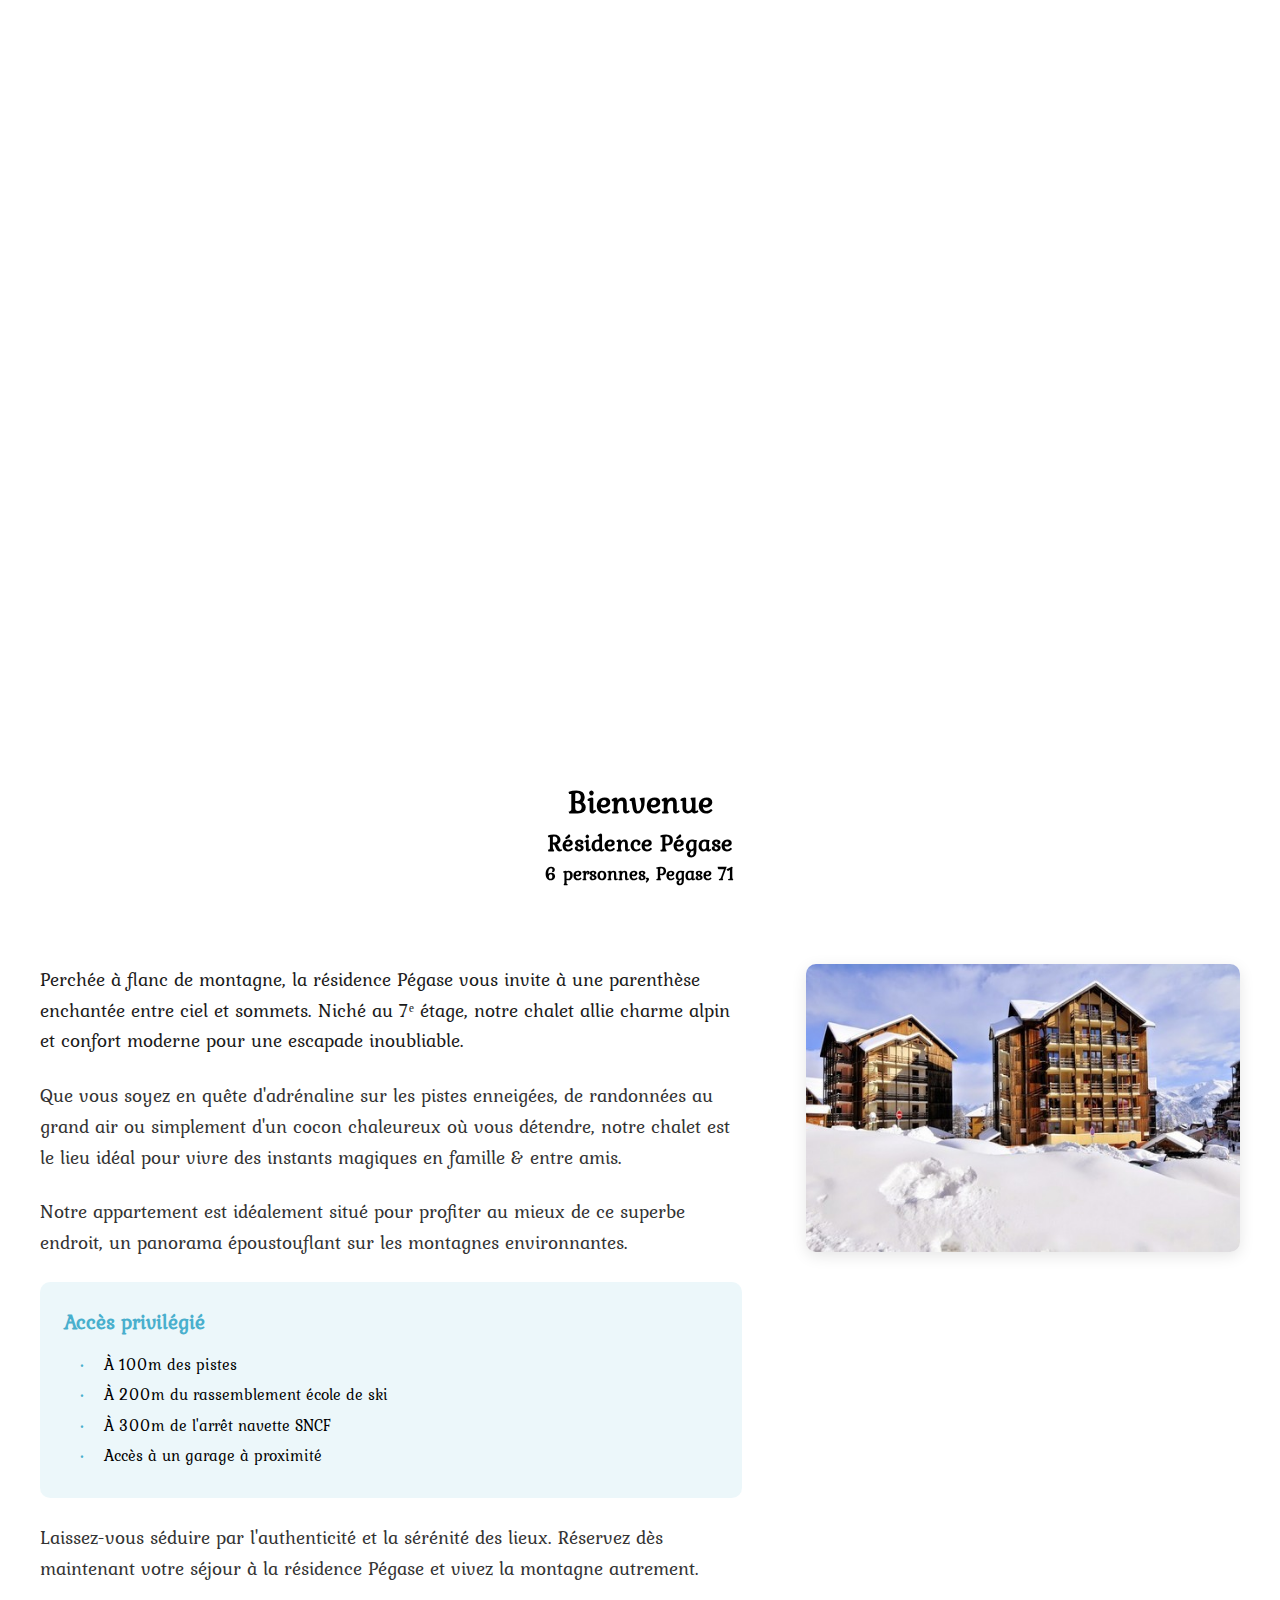
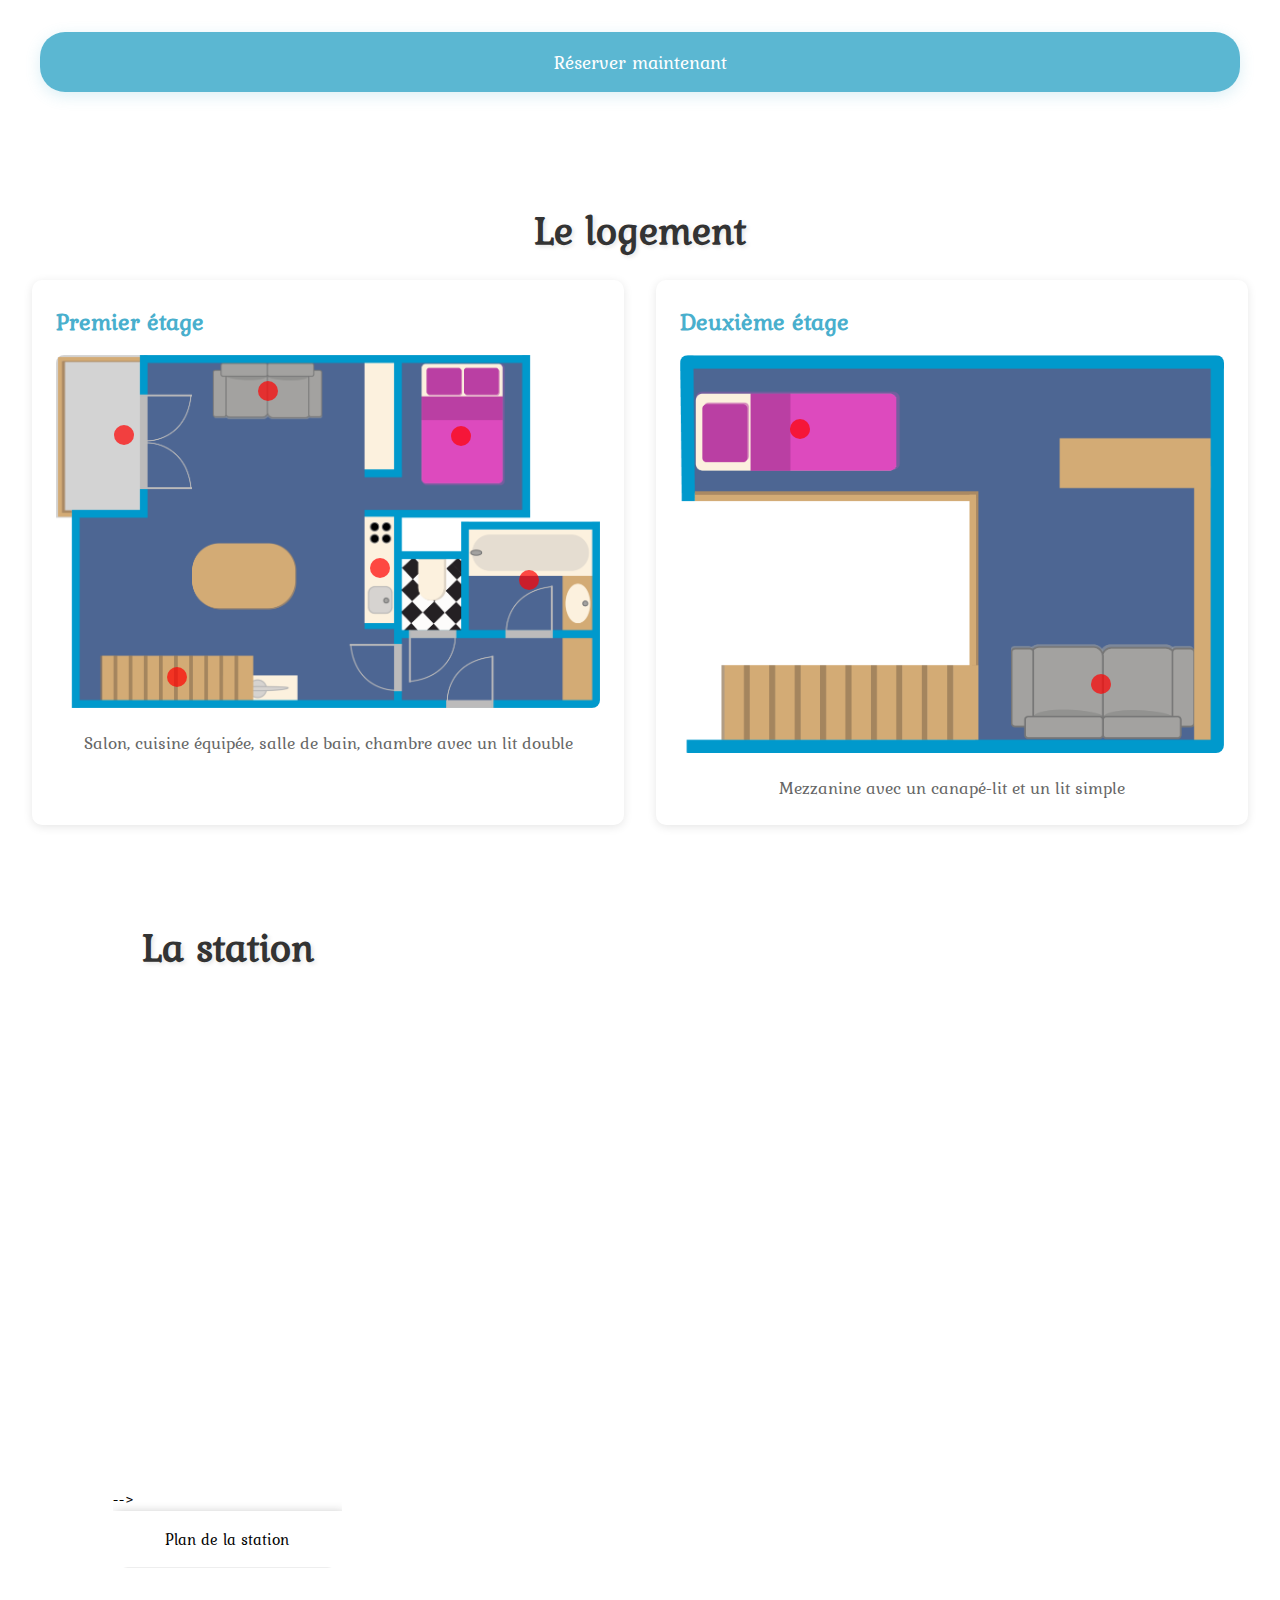
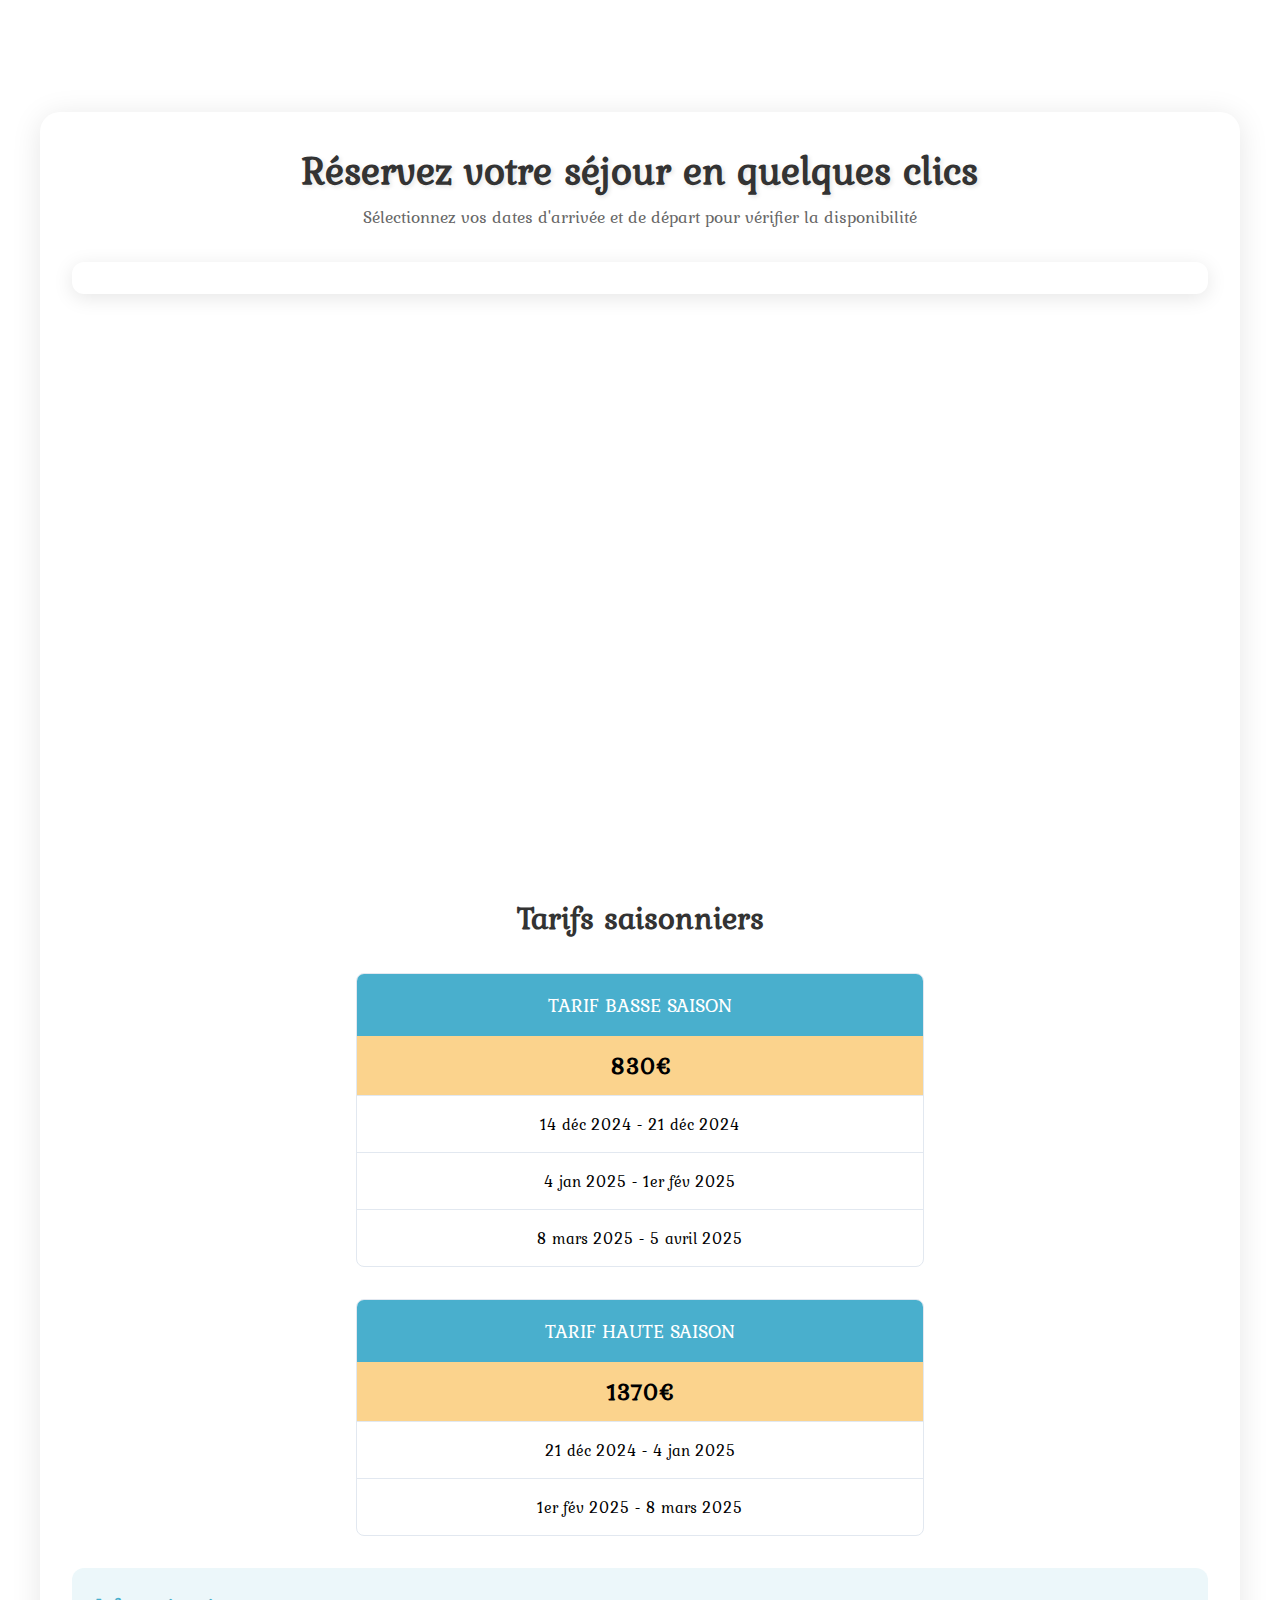
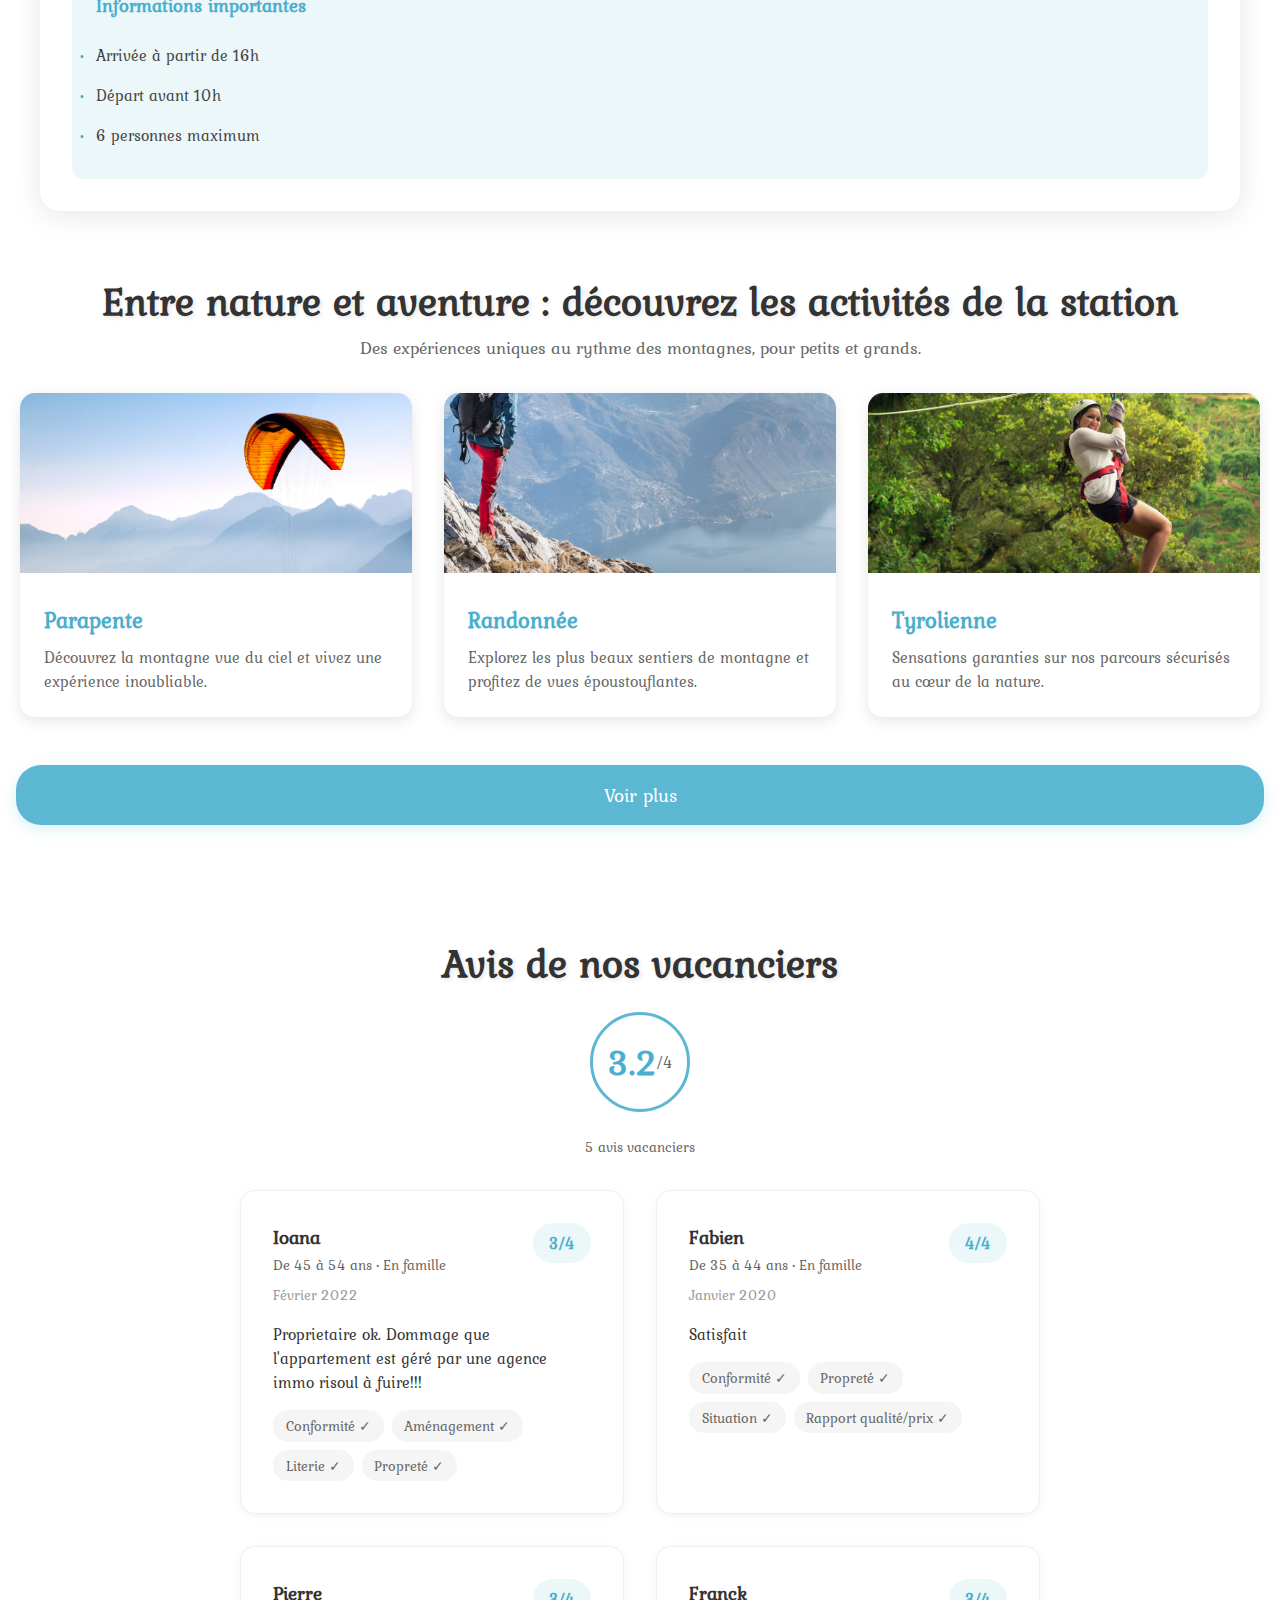
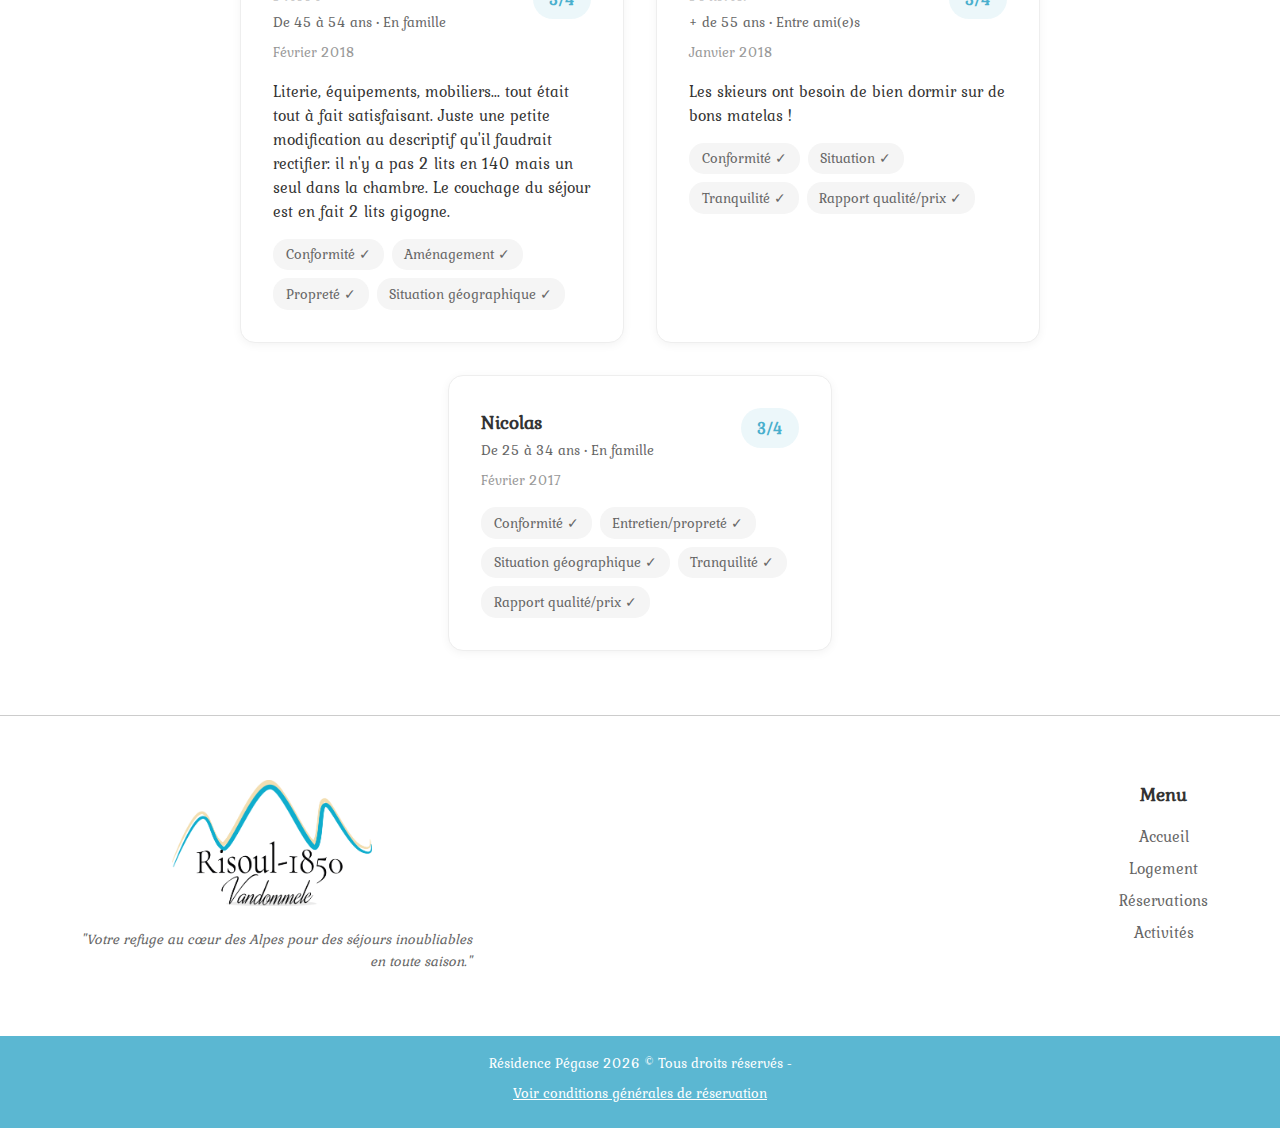
==== commit b87df78e: "last_section_calendar" ====
--- a/index.html
+++ b/index.html
@@ -271,7 +271,7 @@
                             <p>Sensations garanties sur nos parcours sécurisés au cœur de la nature.</p>
                         </div>
                     </article>
-                </div>
+                </div> 
             
                 <div class="cta-wrapper">
                     <a href="./pages/activites.html" class="cta-button">Voir plus</a>
@@ -441,7 +441,19 @@
 
     <script src="/js/script.js"></script>
     <script src="/js/appartement.js"></script>
-    <script src="/js/cal.js" defer></script>
+    <script type="text/javascript">
+        (function (C, A, L) { let p = function (a, ar) { a.q.push(ar); }; let d = C.document; C.Cal = C.Cal || function () { let cal = C.Cal; let ar = arguments; if (!cal.loaded) { cal.ns = {}; cal.q = cal.q || []; d.head.appendChild(d.createElement("script")).src = A; cal.loaded = true; } if (ar[0] === L) { const api = function () { p(api, arguments); }; const namespace = ar[1]; api.q = api.q || []; if(typeof namespace === "string"){cal.ns[namespace] = cal.ns[namespace] || api;p(cal.ns[namespace], ar);p(cal, ["initNamespace", namespace]);} else p(cal, ar); return;} p(cal, ar); }; })(window, "https://app.cal.com/embed/embed.js", "init");
+      Cal("init", "reservation-en-ligne-pegase", {origin:"https://cal.com"});
+      
+        Cal.ns["reservation-en-ligne-pegase"]("inline", {
+          elementOrSelector:"#my-cal-inline",
+          config: {"layout":"month_view"},
+          calLink: "cmoroz/reservation-en-ligne-pegase",
+        });
+      
+        Cal.ns["reservation-en-ligne-pegase"]("ui", {"cssVarsPerTheme":{"light":{"cal-brand":"#292929"},"dark":{"cal-brand":"#fafafa"}},"hideEventTypeDetails":false,"layout":"month_view"});
+        </script>
+        <!-- Cal inline embed code ends -->
 
 
 </body>
--- a/css/style.css
+++ b/css/style.css
@@ -818,7 +818,7 @@
 
 #my-cal-inline {
     width: 100%;
-    min-height: 600px !important;
+    /* min-height: 600px !important; */
     border-radius: 12px;
     box-shadow: 0 4px 20px rgba(0, 0, 0, 0.1);
     background: white;
@@ -831,7 +831,6 @@
 /* Assurez-vous que le calendrier est visible sur mobile */
 @media (max-width: 768px) {
     #my-cal-inline {
-        min-height: 500px !important;
         padding: 0.5rem;
     }
     
@@ -903,7 +902,7 @@
 @media (max-width: 768px) {
 
     #my-cal-inline {
-        height: 500px;
+        /* height: 500px; */
         padding: 0.5rem;
     }
     
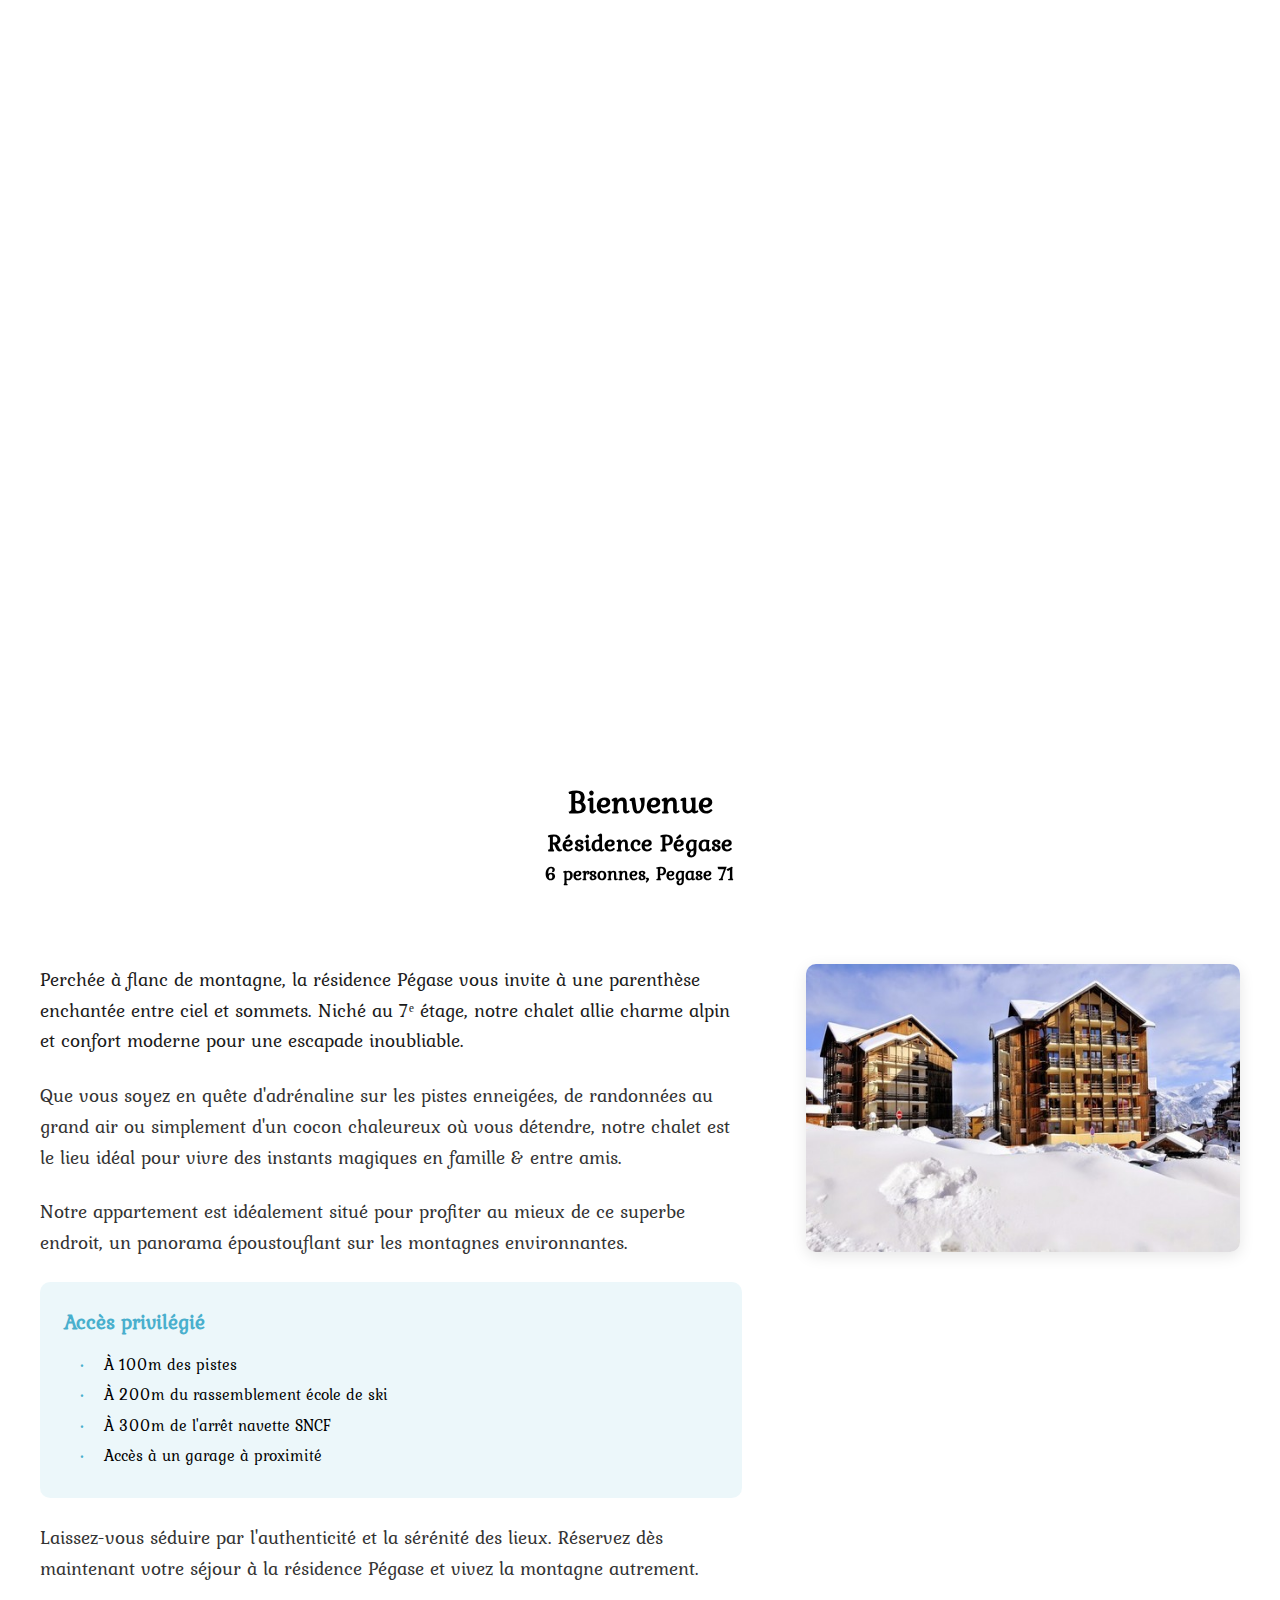
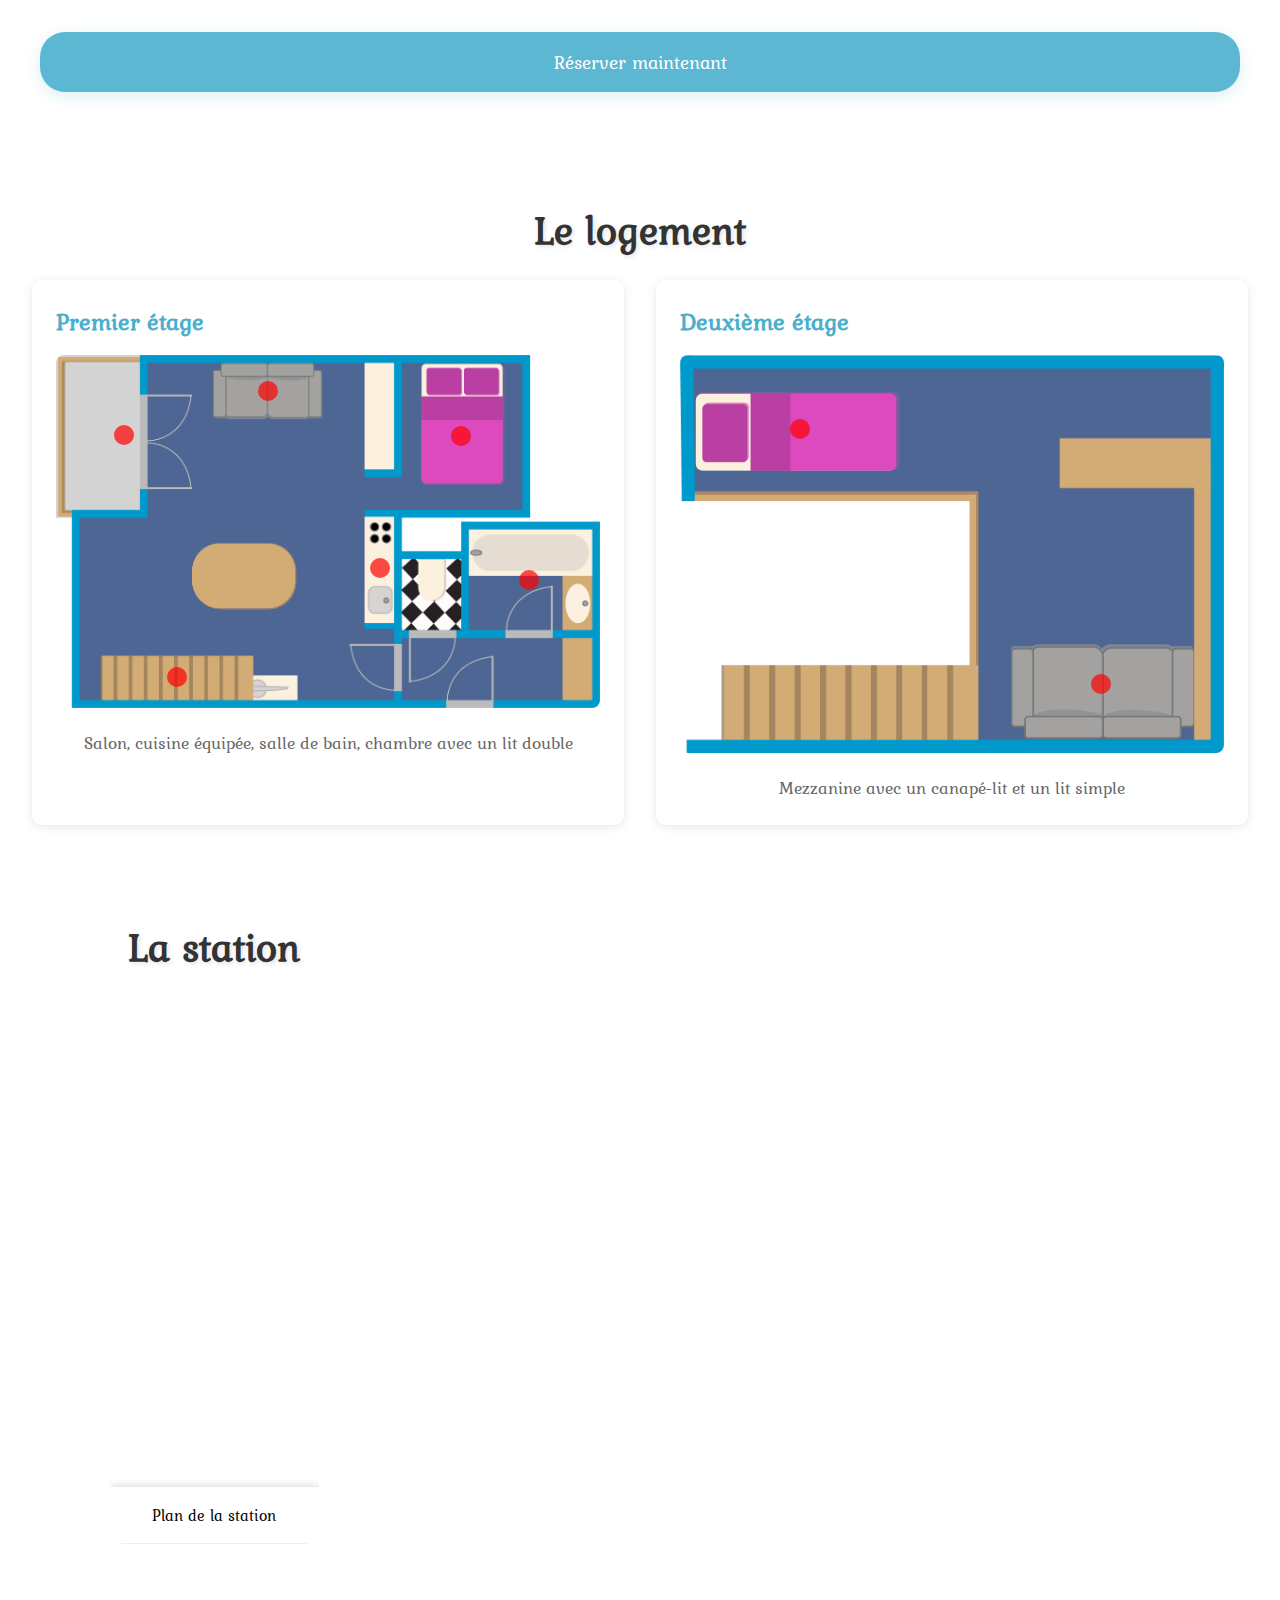
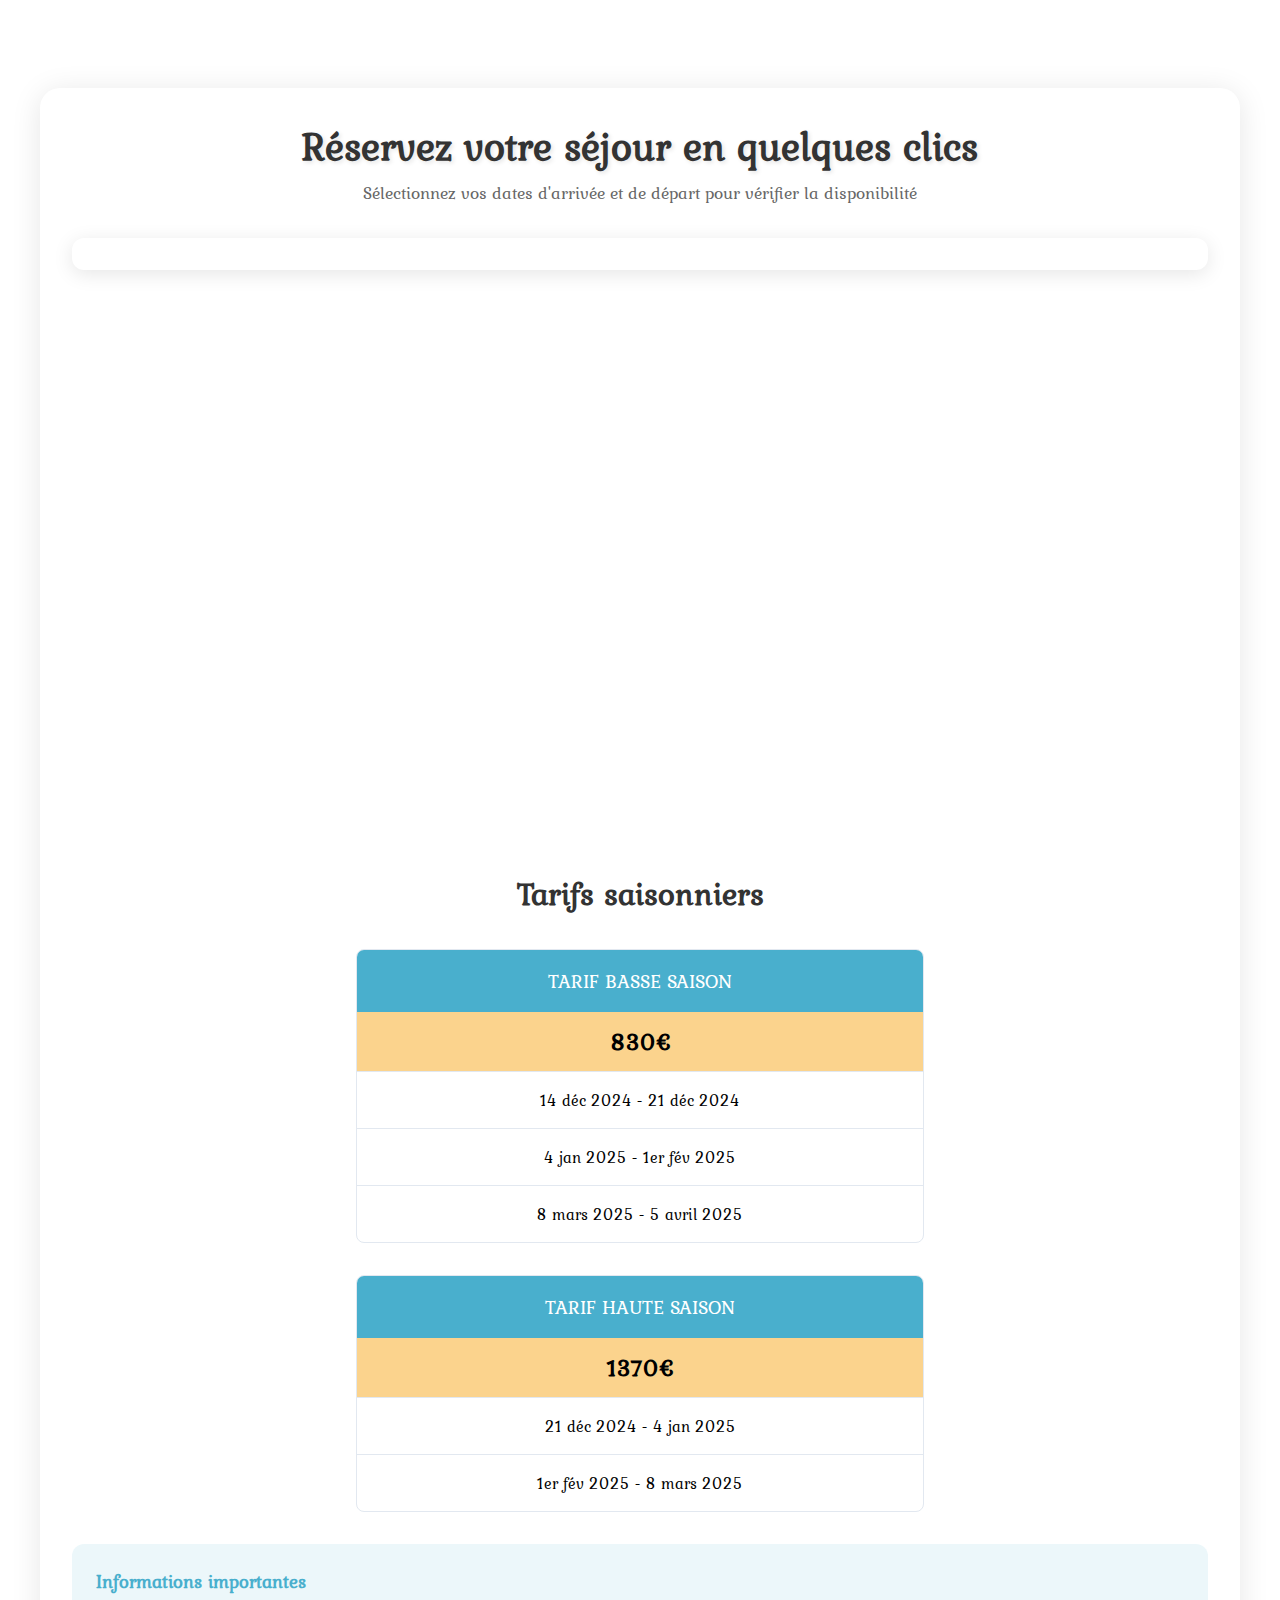
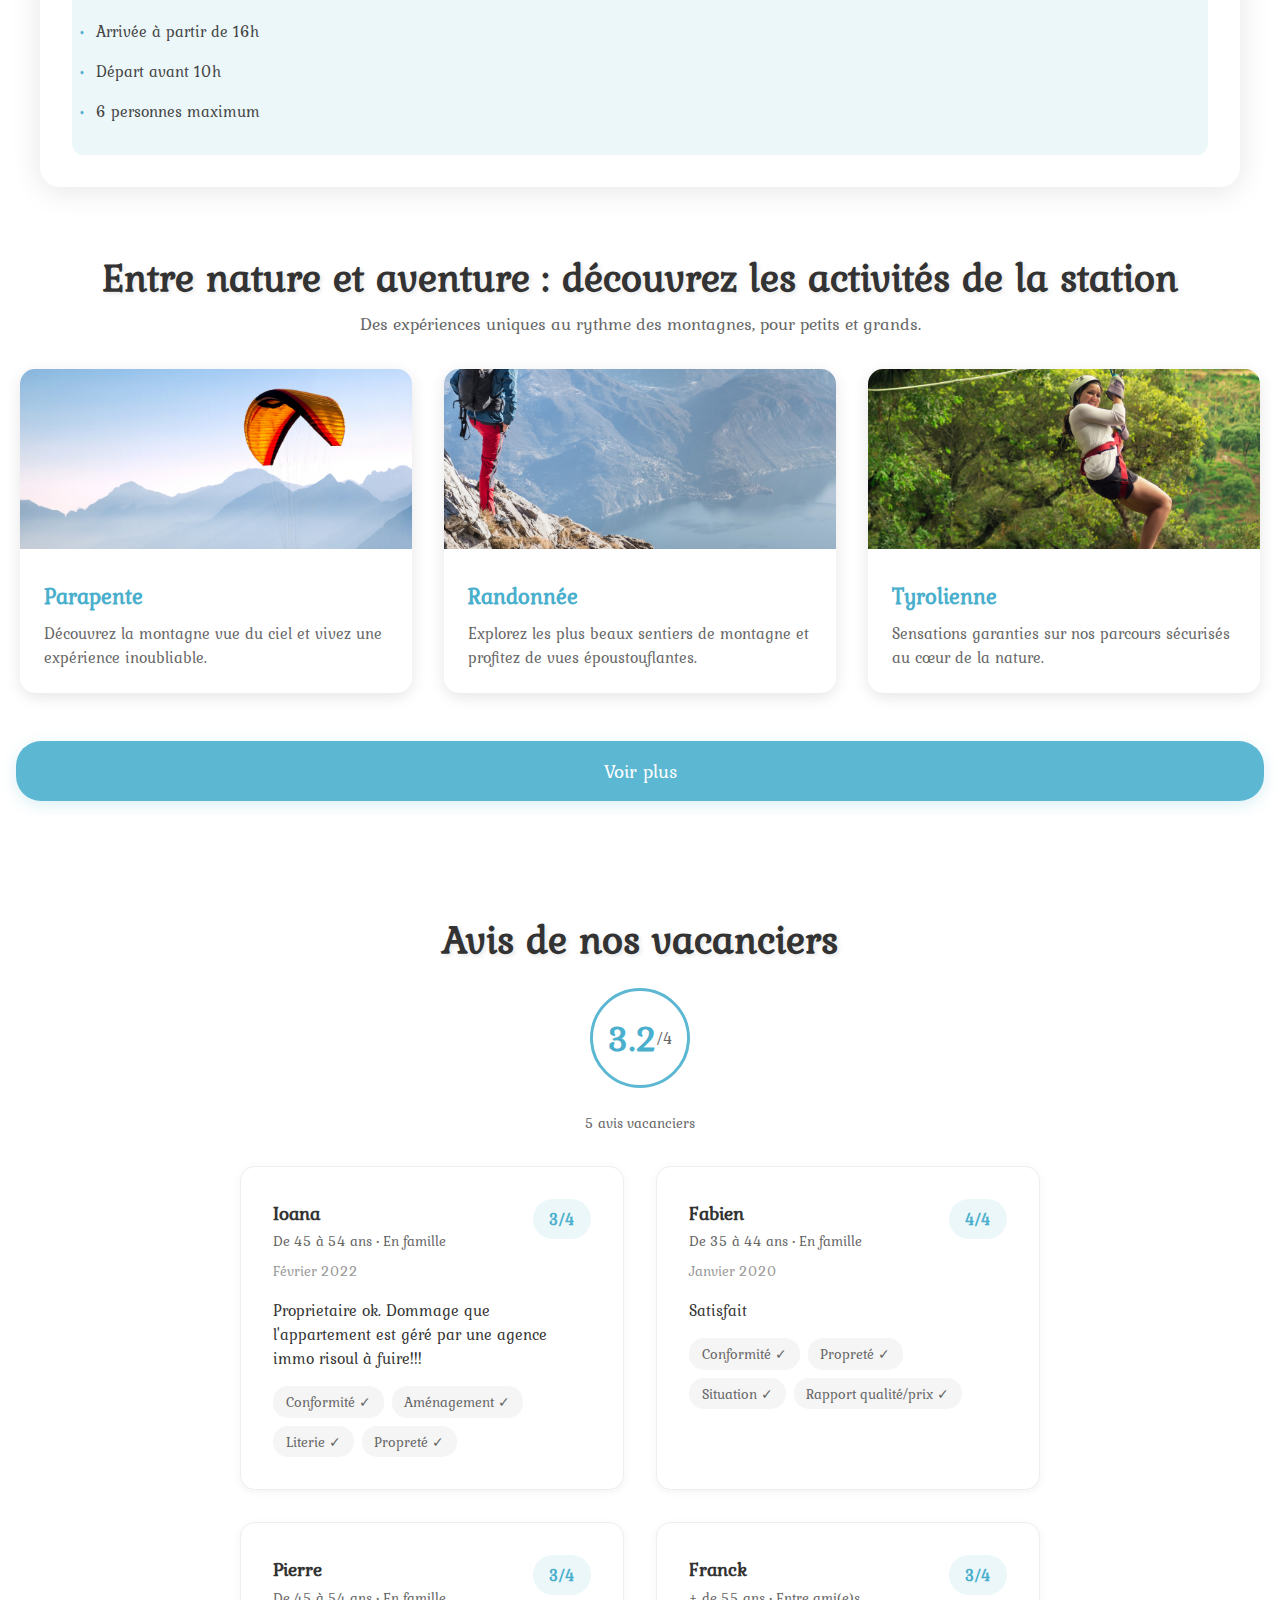
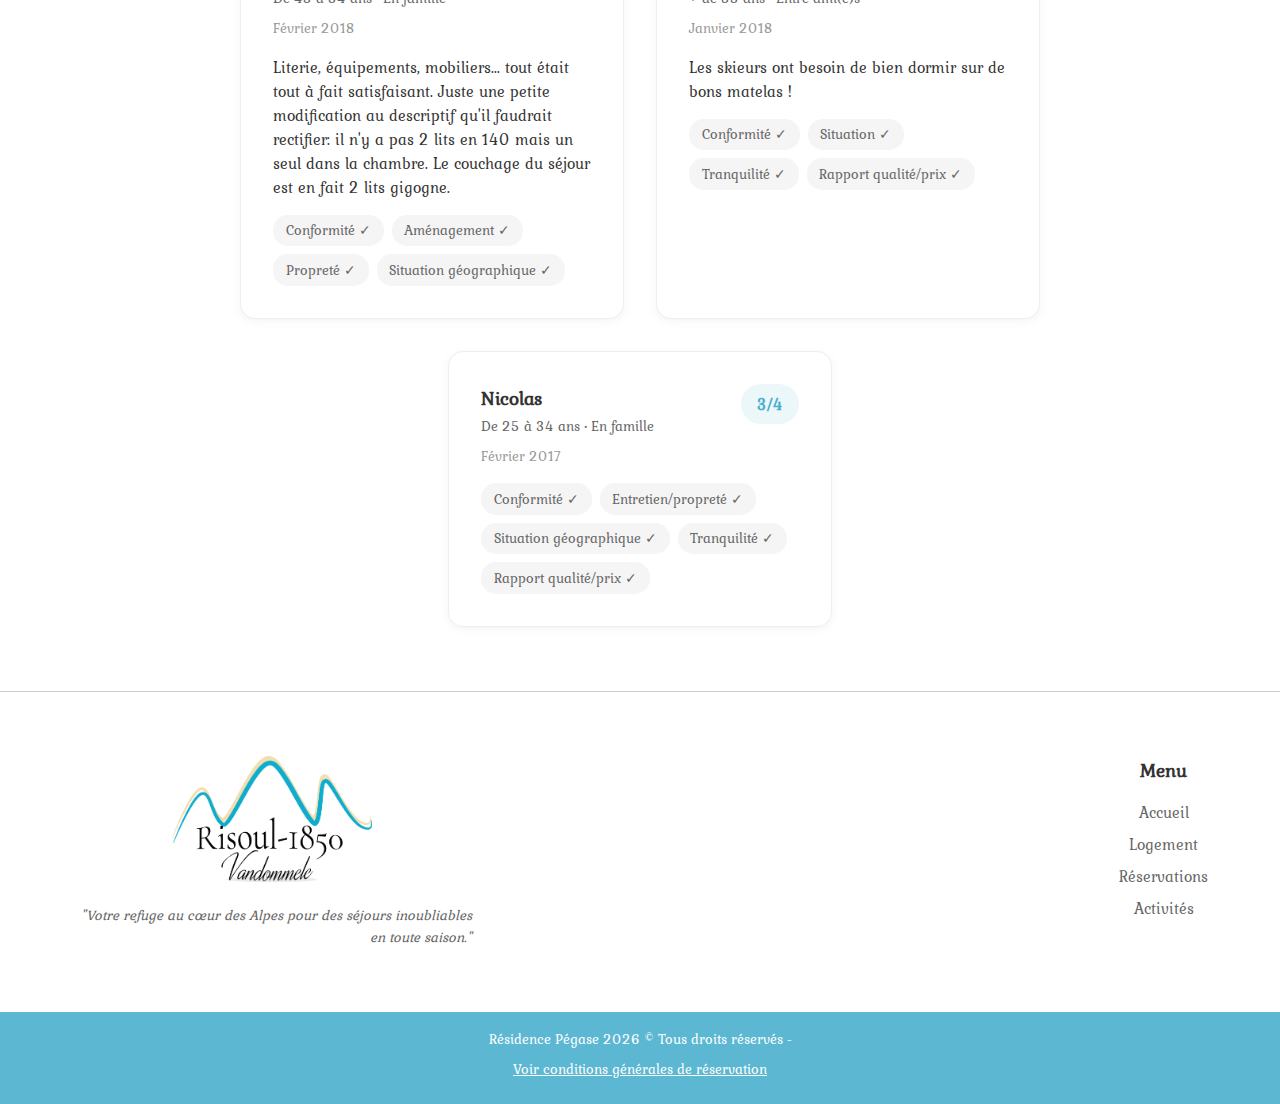
==== commit 603061a4: "calendrier" ====
--- a/index.html
+++ b/index.html
@@ -151,7 +151,7 @@
                         <div class="station-plan">
                             <div class="station-container">
                                 <iframe src="https://www.google.com/maps/d/embed?mid=18PdFX3m8Ig9uODWgLl3sWY6C5Mbx6hE&ehbc=2E312F" ></iframe>
-                                <!-- <img src="/assets/plan_pegase71.png" alt="Plan de la station de ski Risoul"  --> -->
+                                <!-- <img src="/assets/plan_pegase71.png" alt="Plan de la station de ski Risoul"  --> 
                                 <div class="station-caption">Plan de la station</div>
                             </div>
                         </div>
@@ -441,20 +441,20 @@
 
     <script src="/js/script.js"></script>
     <script src="/js/appartement.js"></script>
+
     <script type="text/javascript">
-        (function (C, A, L) { let p = function (a, ar) { a.q.push(ar); }; let d = C.document; C.Cal = C.Cal || function () { let cal = C.Cal; let ar = arguments; if (!cal.loaded) { cal.ns = {}; cal.q = cal.q || []; d.head.appendChild(d.createElement("script")).src = A; cal.loaded = true; } if (ar[0] === L) { const api = function () { p(api, arguments); }; const namespace = ar[1]; api.q = api.q || []; if(typeof namespace === "string"){cal.ns[namespace] = cal.ns[namespace] || api;p(cal.ns[namespace], ar);p(cal, ["initNamespace", namespace]);} else p(cal, ar); return;} p(cal, ar); }; })(window, "https://app.cal.com/embed/embed.js", "init");
-      Cal("init", "reservation-en-ligne-pegase", {origin:"https://cal.com"});
-      
-        Cal.ns["reservation-en-ligne-pegase"]("inline", {
-          elementOrSelector:"#my-cal-inline",
-          config: {"layout":"month_view"},
-          calLink: "cmoroz/reservation-en-ligne-pegase",
-        });
-      
-        Cal.ns["reservation-en-ligne-pegase"]("ui", {"cssVarsPerTheme":{"light":{"cal-brand":"#292929"},"dark":{"cal-brand":"#fafafa"}},"hideEventTypeDetails":false,"layout":"month_view"});
-        </script>
-        <!-- Cal inline embed code ends -->
-
+    (function (C, A, L) { let p = function (a, ar) { a.q.push(ar); }; let d = C.document; C.Cal = C.Cal || function () { let cal = C.Cal; let ar = arguments; if (!cal.loaded) { cal.ns = {}; cal.q = cal.q || []; d.head.appendChild(d.createElement("script")).src = A; cal.loaded = true; } if (ar[0] === L) { const api = function () { p(api, arguments); }; const namespace = ar[1]; api.q = api.q || []; if(typeof namespace === "string"){cal.ns[namespace] = cal.ns[namespace] || api;p(cal.ns[namespace], ar);p(cal, ["initNamespace", namespace]);} else p(cal, ar); return;} p(cal, ar); }; })(window, "https://app.cal.com/embed/embed.js", "init");
+    Cal("init", "reservation-en-ligne-pegase", {origin:"https://cal.com"});
+
+    Cal.ns["reservation-en-ligne-pegase"]("inline", {
+        elementOrSelector:"#my-cal-inline",
+        config: {"layout":"month_view","theme":"light"},
+        calLink: "cmoroz/reservation-en-ligne-pegase",
+    });
+
+    Cal.ns["reservation-en-ligne-pegase"]("ui", {"theme":"light","cssVarsPerTheme":{"light":{"cal-brand":"#292929"},"dark":{"cal-brand":"#fafafa"}},"hideEventTypeDetails":true,"layout":"month_view"});
+    </script>
+    
 
 </body>
 </html>